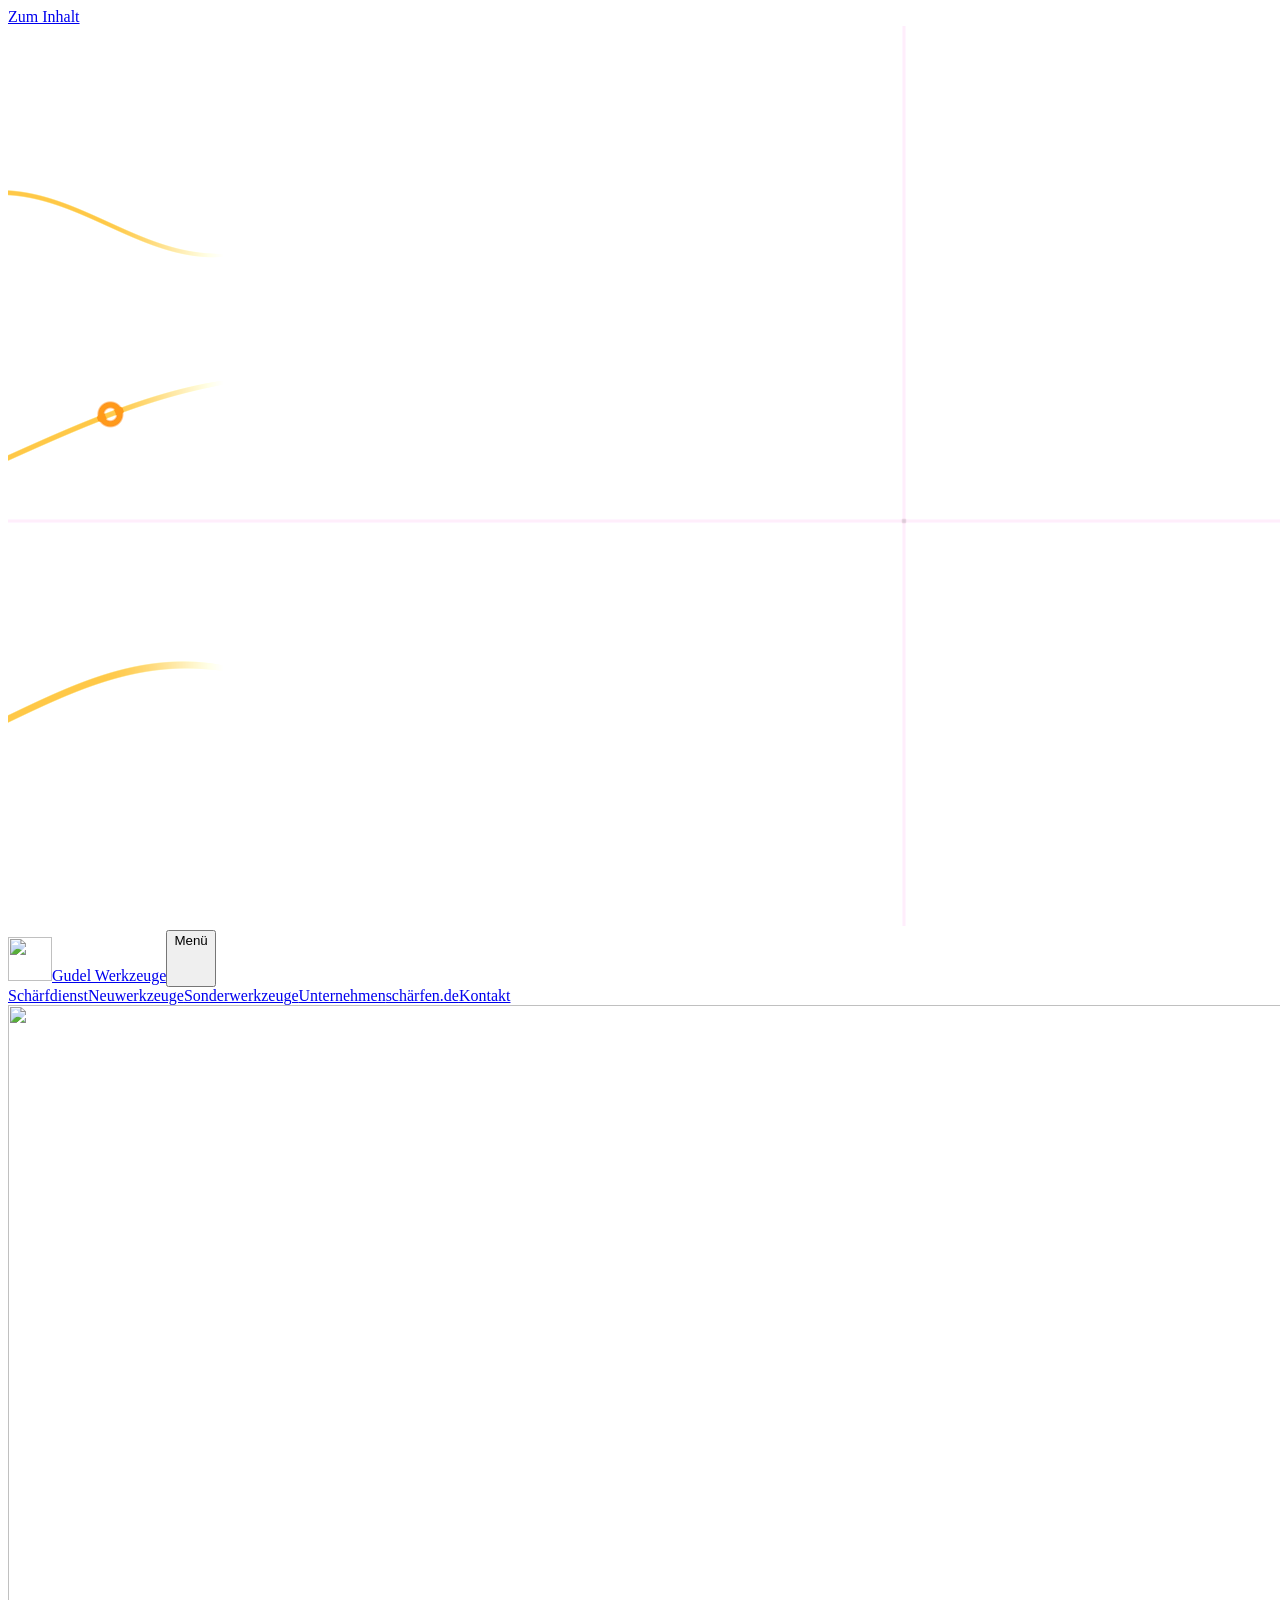
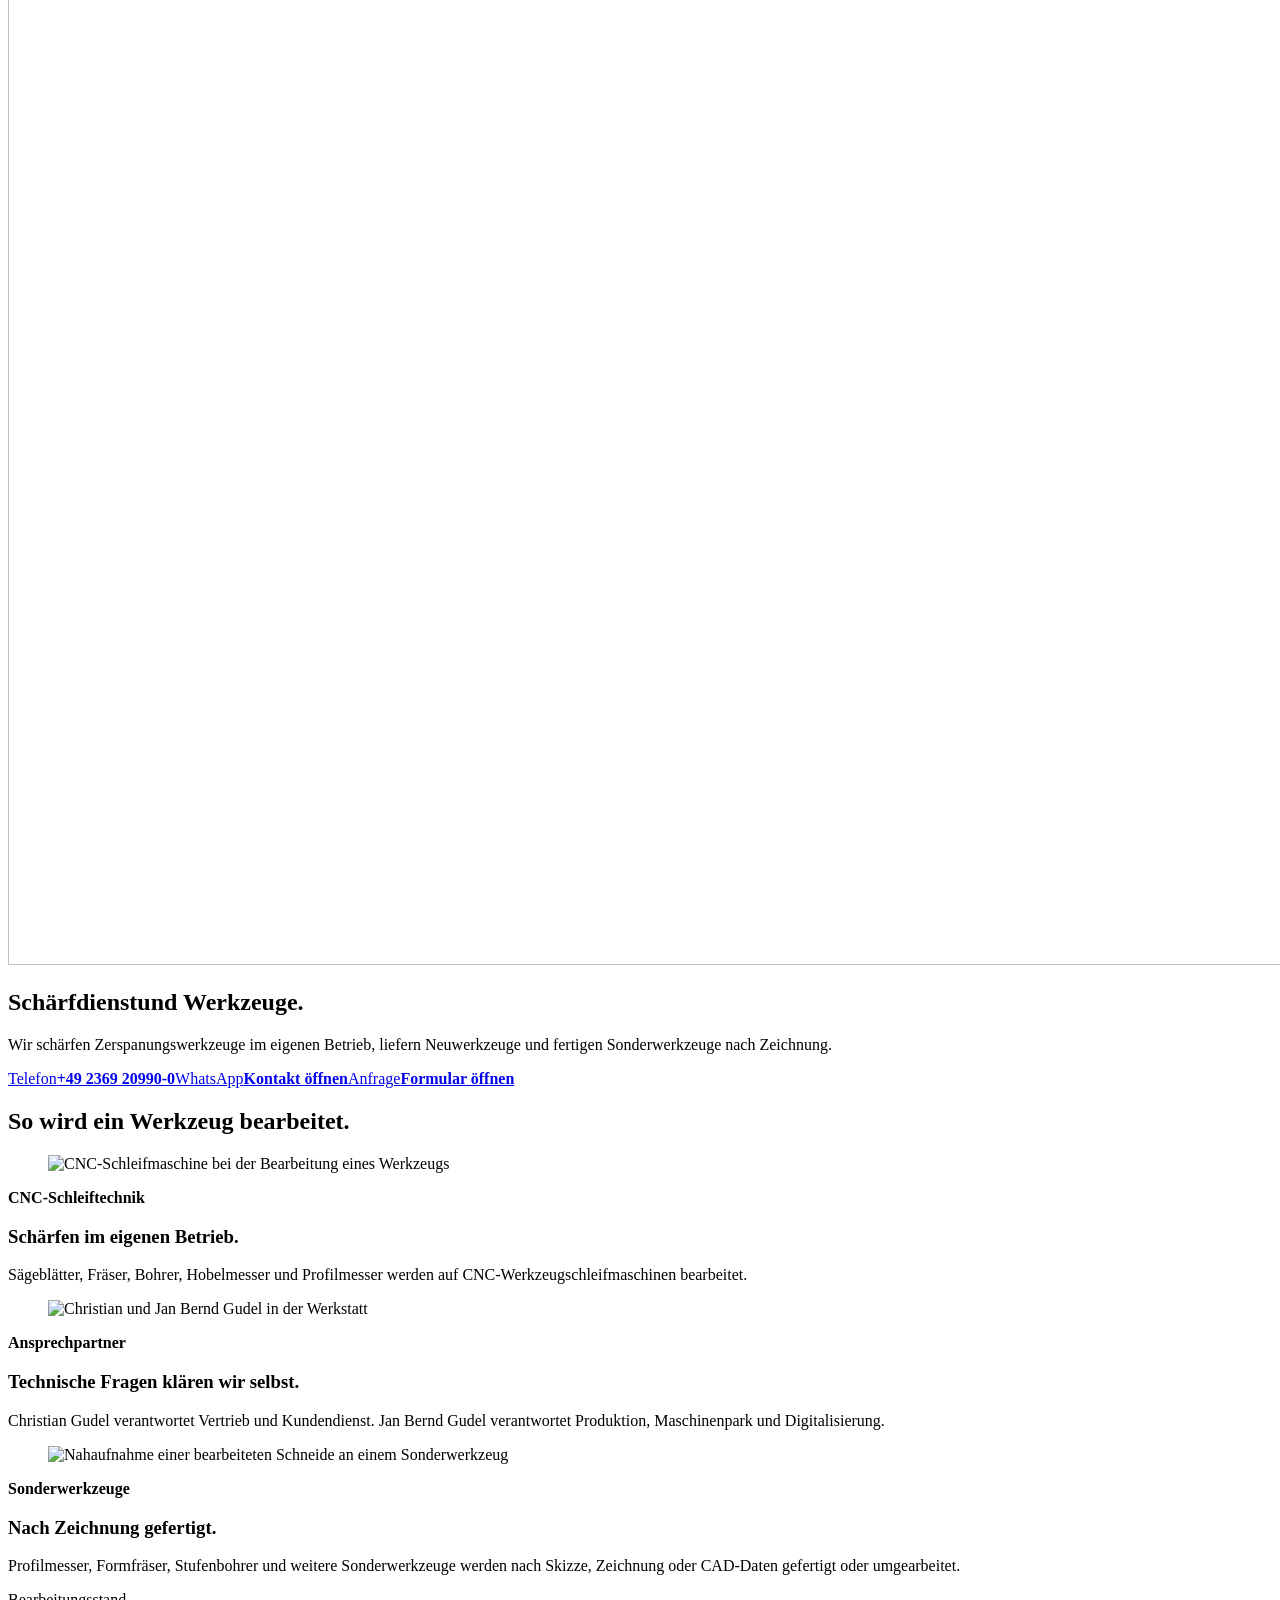
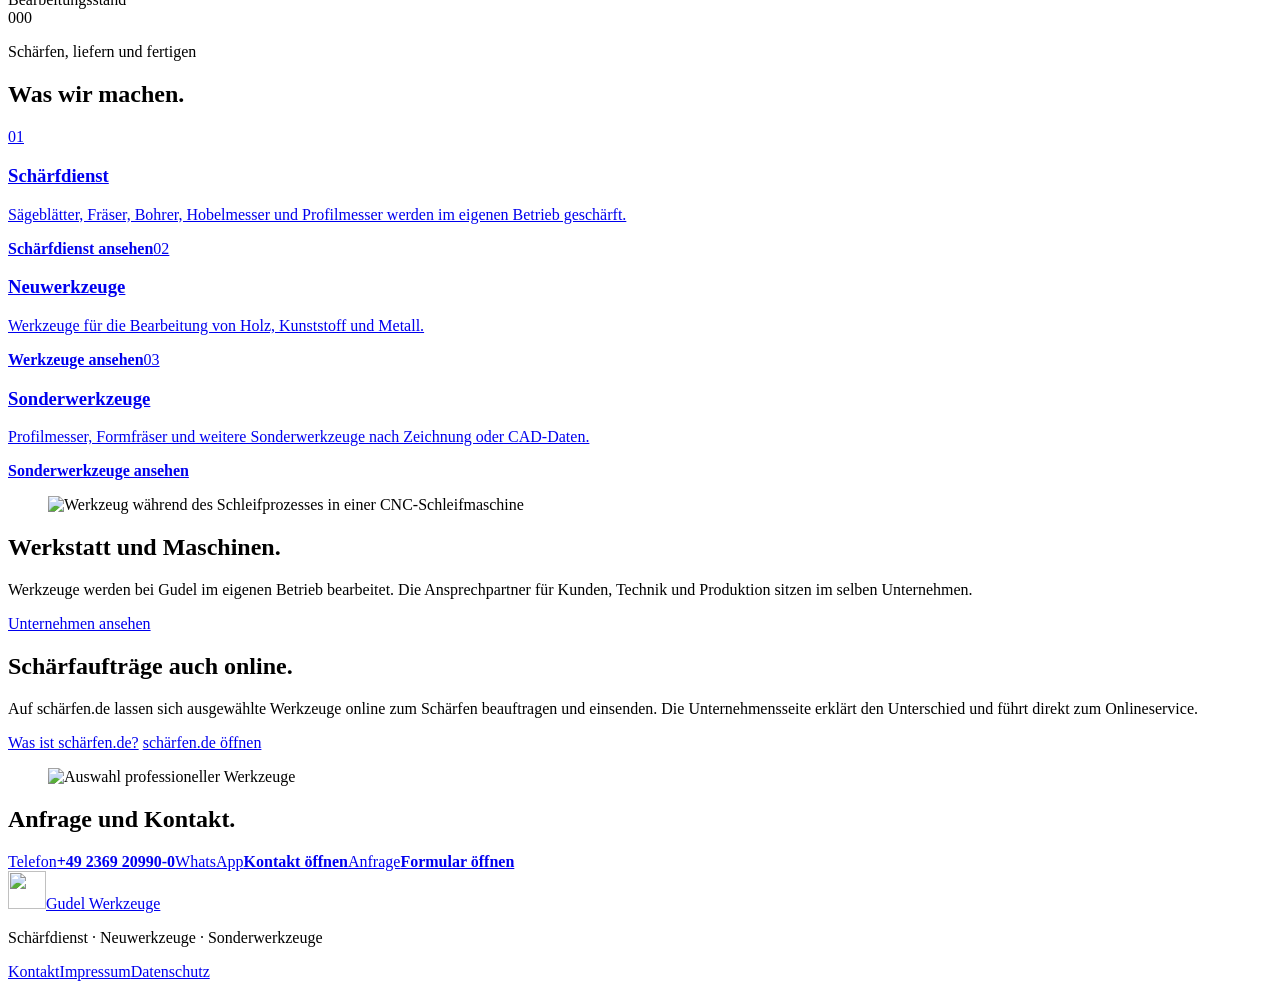
==== docs/index.html @ 3cd9001c "Publish Gudel website preview" ====
<!DOCTYPE html><html lang="de"><head><meta charset="UTF-8"><meta name="viewport" content="width=device-width, initial-scale=1"><meta name="description" content="Schärfdienst, Neuwerkzeuge und Sonderwerkzeuge für Handwerk und Industrie."><meta name="theme-color" content="#f2f0e9"><title>Schärfdienst und Werkzeuge | Gudel Werkzeuge</title><link rel="stylesheet" href="/gudel-website-preview/_astro/SiteLayout.DtAXKK3y.css"></head><body class="home"><a class="skip-link" href="#inhalt">Zum Inhalt</a><canvas id="cnc-field" aria-hidden="true"></canvas><header class="site-header"><a class="brand" href="/gudel-website-preview/" aria-label="Gudel Werkzeuge – Startseite"><img src="/gudel-website-preview/assets/logo.svg" alt="" width="44" height="44"><span>Gudel Werkzeuge</span></a><button class="nav-toggle" type="button" aria-expanded="false" aria-controls="hauptnavigation"><span>Menü</span><svg viewBox="0 0 24 24" aria-hidden="true"><path d="M3 7h18M3 12h18M3 17h18"></path></svg></button><nav id="hauptnavigation" aria-label="Hauptnavigation"><a href="/gudel-website-preview/schaerfdienst/">Schärfdienst</a><a href="/gudel-website-preview/neuwerkzeuge/">Neuwerkzeuge</a><a href="/gudel-website-preview/sonderwerkzeuge/">Sonderwerkzeuge</a><a href="/gudel-website-preview/unternehmen/">Unternehmen</a><a href="/gudel-website-preview/schaerfen-de/">schärfen.de</a><a href="/gudel-website-preview/kontakt/">Kontakt</a></nav></header><main id="inhalt"><section class="home-hero" data-design="CNC-Datenraum" aria-labelledby="hero-title"><div class="home-hero-image" aria-hidden="true"><img src="/gudel-website-preview/assets/hero-sawblade.jpg" alt="" width="1410" height="1560" fetchpriority="high"></div><div class="home-hero-copy"><h1 id="hero-title"><span>Schärfdienst</span><span>und Werkzeuge.</span></h1><p class="home-hero-intro">Wir schärfen Zerspanungswerkzeuge im eigenen Betrieb, liefern Neuwerkzeuge und fertigen Sonderwerkzeuge nach Zeichnung.</p></div><div class="home-meta" aria-label="Direkte Kontaktwege"><a href="tel:+492369209900" data-contact-channel="telefon"><span>Telefon</span><strong>+49 2369 20990-0</strong></a><a href="/gudel-website-preview/kontakt/#whatsapp" data-contact-channel="whatsapp"><span>WhatsApp</span><strong>Kontakt öffnen</strong></a><a href="/gudel-website-preview/kontakt/#kontaktformular" data-contact-channel="anfrage"><span>Anfrage</span><strong>Formular öffnen</strong></a></div></section><section class="motion-story" data-scroll-story aria-labelledby="process-title"><div class="story-stage"><div class="story-heading"><h2 id="process-title">So wird ein Werkzeug bearbeitet.</h2></div><div class="story-scenes"><article class="story-scene" data-scene="maschine" data-hero-proof="maschine"><figure><img src="/gudel-website-preview/assets/maschinen.jpg" alt="CNC-Schleifmaschine bei der Bearbeitung eines Werkzeugs" width="800" height="1000"></figure><div class="scene-copy"><b>CNC-Schleiftechnik</b><h3>Schärfen im eigenen Betrieb.</h3><p>Sägeblätter, Fräser, Bohrer, Hobelmesser und Profilmesser werden auf CNC-Werkzeugschleifmaschinen bearbeitet.</p></div></article><article class="story-scene" data-scene="menschen" data-hero-proof="meister"><figure><img src="/gudel-website-preview/assets/team.jpg" alt="Christian und Jan Bernd Gudel in der Werkstatt" width="1350" height="850"></figure><div class="scene-copy"><b>Ansprechpartner</b><h3>Technische Fragen klären wir selbst.</h3><p>Christian Gudel verantwortet Vertrieb und Kundendienst. Jan Bernd Gudel verantwortet Produktion, Maschinenpark und Digitalisierung.</p></div></article><article class="story-scene" data-scene="werkzeug" data-hero-proof="schneide"><figure><img src="/gudel-website-preview/assets/sonderwerkzeug.jpg" alt="Nahaufnahme einer bearbeiteten Schneide an einem Sonderwerkzeug" width="1400" height="1400"></figure><div class="scene-copy"><b>Sonderwerkzeuge</b><h3>Nach Zeichnung gefertigt.</h3><p>Profilmesser, Formfräser, Stufenbohrer und weitere Sonderwerkzeuge werden nach Skizze, Zeichnung oder CAD-Daten gefertigt oder umgearbeitet.</p></div></article></div><div class="story-progress" aria-hidden="true"><span>Bearbeitungsstand</span><div class="progress-track"><i></i></div><span class="progress-value">000</span></div></div></section><section class="service-index" aria-labelledby="services-title"><header><p>Schärfen, liefern und fertigen</p><h2 id="services-title">Was wir machen.</h2></header><div class="service-rows"><a class="service-row" href="/gudel-website-preview/schaerfdienst/"><span class="service-number">01</span><h3>Schärfdienst</h3><p>Sägeblätter, Fräser, Bohrer, Hobelmesser und Profilmesser werden im eigenen Betrieb geschärft.</p><strong>Schärfdienst ansehen</strong></a><a class="service-row" href="/gudel-website-preview/neuwerkzeuge/"><span class="service-number">02</span><h3>Neuwerkzeuge</h3><p>Werkzeuge für die Bearbeitung von Holz, Kunststoff und Metall.</p><strong>Werkzeuge ansehen</strong></a><a class="service-row" href="/gudel-website-preview/sonderwerkzeuge/"><span class="service-number">03</span><h3>Sonderwerkzeuge</h3><p>Profilmesser, Formfräser und weitere Sonderwerkzeuge nach Zeichnung oder CAD-Daten.</p><strong>Sonderwerkzeuge ansehen</strong></a></div></section><section class="home-workshop"><figure data-reveal><img src="/gudel-website-preview/assets/schaerfdienst.jpg" alt="Werkzeug während des Schleifprozesses in einer CNC-Schleifmaschine" width="1400" height="1050"></figure><article><h2>Werkstatt und Maschinen.</h2><p>Werkzeuge werden bei Gudel im eigenen Betrieb bearbeitet. Die Ansprechpartner für Kunden, Technik und Produktion sitzen im selben Unternehmen.</p><a class="text-link" href="/gudel-website-preview/unternehmen/">Unternehmen ansehen</a></article></section><section class="schaerfen-teaser"><div><h2>Schärfaufträge auch online.</h2><p>Auf schärfen.de lassen sich ausgewählte Werkzeuge online zum Schärfen beauftragen und einsenden. Die Unternehmensseite erklärt den Unterschied und führt direkt zum Onlineservice.</p><p><a class="text-link" href="/gudel-website-preview/schaerfen-de/">Was ist schärfen.de?</a> <a class="text-link" href="https://schärfen.de" rel="external">schärfen.de öffnen</a></p></div><figure><img src="/gudel-website-preview/assets/werkzeughandel.jpg" alt="Auswahl professioneller Werkzeuge" width="1400" height="1050"></figure></section><section class="contact-strip"><h2>Anfrage und Kontakt.</h2><div class="contact-paths"><a href="tel:+492369209900" data-contact-channel="telefon"><span>Telefon</span><strong>+49 2369 20990-0</strong></a><a href="/gudel-website-preview/kontakt/#whatsapp" data-contact-channel="whatsapp"><span>WhatsApp</span><strong>Kontakt öffnen</strong></a><a href="/gudel-website-preview/kontakt/#kontaktformular" data-contact-channel="anfrage"><span>Anfrage</span><strong>Formular öffnen</strong></a></div></section><script type="module">var e=document.documentElement,t=matchMedia(`(prefers-reduced-motion: reduce)`),n=document.querySelector(`[data-scroll-story]`),r=[...document.querySelectorAll(`.story-scene`)],i=document.querySelector(`.progress-value`),a=0,o=!1,s=(e,t=0,n=1)=>Math.min(n,Math.max(t,e)),c=()=>{if(o=!1,!(n instanceof HTMLElement))return;let e=n.getBoundingClientRect(),c=Math.max(1,n.offsetHeight-innerHeight);a=s(-e.top/c),n.style.setProperty(`--story-progress`,a.toFixed(4));let l=a*r.length,u=Math.min(r.length-1,Math.floor(l));r.forEach((e,n)=>{if(!(e instanceof HTMLElement))return;let r=s(l-n,0,1);e.style.setProperty(`--local`,r.toFixed(4)),e.style.setProperty(`--reveal`,s(r*2.4).toFixed(4)),e.style.zIndex=String(n+1),e.classList.toggle(`is-active`,n===u),e.classList.toggle(`is-visible`,n===u||n===u-1),e.setAttribute(`aria-hidden`,String(n!==u&&!t.matches))}),i&&(i.textContent=String(Math.round(a*100)).padStart(3,`0`))},l=()=>{o||(o=!0,requestAnimationFrame(c))};addEventListener(`scroll`,l,{passive:!0}),addEventListener(`resize`,l),l();var u=document.querySelector(`#cnc-field`),d=u instanceof HTMLCanvasElement?u.getContext(`webgl2`,{alpha:!0,antialias:!0,powerPreference:`high-performance`}):null;if(d&&u instanceof HTMLCanvasElement&&!t.matches){let e=(e,t)=>{let n=d.createShader(e);return n?(d.shaderSource(n,t),d.compileShader(n),n):null},t=d.createProgram(),n=e(d.VERTEX_SHADER,`#version 300 es
in vec2 position;void main(){gl_Position=vec4(position,0.0,1.0);}`),r=e(d.FRAGMENT_SHADER,`#version 300 es
precision highp float;out vec4 outColor;uniform vec2 resolution;uniform vec2 pointer;uniform float progress;float line(float y,float target,float width){return 1.0-smoothstep(width,width+.0025,abs(y-target));}float circle(vec2 uv,vec2 center,float radius){return 1.0-smoothstep(radius,radius+.004,distance(uv,center));}void main(){vec2 uv=gl_FragCoord.xy/resolution.xy;uv.x*=resolution.x/resolution.y;float aspect=resolution.x/resolution.y;float reveal=smoothstep(uv.x/aspect-.08,uv.x/aspect+.05,progress+.12);float p1=.23+.06*sin(uv.x*8.0+progress*5.0);float p2=.52+.09*sin(uv.x*5.0-progress*4.0);float p3=.78+.035*sin(uv.x*13.0+1.7);float paths=max(line(uv.y,p1,.003),max(line(uv.y,p2,.002),line(uv.y,p3,.0015)))*reveal;vec2 cutter=vec2((progress*1.3+.08)*aspect,.52+.09*sin((progress*1.3+.08)*aspect*5.0-progress*4.0));float head=circle(uv,cutter,.012)-circle(uv,cutter,.005);vec2 cursor=vec2(pointer.x*aspect,pointer.y);float cursorMark=(line(uv.x,cursor.x,.001)+line(uv.y,cursor.y,.001))*.14;vec3 orange=vec3(.996,.506,0.0);vec3 plum=vec3(.145,.075,.125);float alpha=clamp(paths*.72+head+cursorMark,0.0,.9);outColor=vec4(mix(plum,orange,clamp(paths+head,0.0,1.0)),alpha);}`);if(t&&n&&r){d.attachShader(t,n),d.attachShader(t,r),d.linkProgram(t),d.useProgram(t);let e=d.createBuffer();d.bindBuffer(d.ARRAY_BUFFER,e),d.bufferData(d.ARRAY_BUFFER,new Float32Array([-1,-1,1,-1,-1,1,-1,1,1,-1,1,1]),d.STATIC_DRAW);let i=d.getAttribLocation(t,`position`);d.enableVertexAttribArray(i),d.vertexAttribPointer(i,2,d.FLOAT,!1,0,0);let o=d.getUniformLocation(t,`resolution`),c=d.getUniformLocation(t,`pointer`),l=d.getUniformLocation(t,`progress`),f={x:.7,y:.45};addEventListener(`pointermove`,e=>{f.x=e.clientX/innerWidth,f.y=1-e.clientY/innerHeight},{passive:!0});let p=()=>{let e=Math.min(devicePixelRatio,1.6);u.width=Math.round(innerWidth*e),u.height=Math.round(innerHeight*e),d.viewport(0,0,u.width,u.height)};p(),addEventListener(`resize`,p);let m=()=>{d.uniform2f(o,u.width,u.height),d.uniform2f(c,f.x,f.y),d.uniform1f(l,Math.max(a,s(scrollY/innerHeight*.22))),d.clearColor(0,0,0,0),d.clear(d.COLOR_BUFFER_BIT),d.drawArrays(d.TRIANGLES,0,6),requestAnimationFrame(m)};requestAnimationFrame(m)}}else e.classList.add(`no-webgl`);</script></main><footer class="site-footer"><a class="brand" href="/gudel-website-preview/"><img src="/gudel-website-preview/assets/logo.svg" alt="" width="38" height="38"><span>Gudel Werkzeuge</span></a><p>Schärfdienst · Neuwerkzeuge · Sonderwerkzeuge</p><div class="footer-links"><a href="/gudel-website-preview/kontakt/">Kontakt</a><a href="/gudel-website-preview/impressum/">Impressum</a><a href="/gudel-website-preview/datenschutz/">Datenschutz</a></div></footer><script type="module">var e=document.querySelector(`.nav-toggle`),t=document.querySelector(`#hauptnavigation`);e?.addEventListener(`click`,()=>{let n=e.getAttribute(`aria-expanded`)===`true`;e.setAttribute(`aria-expanded`,String(!n)),t?.classList.toggle(`is-open`,!n)}),t?.querySelectorAll(`a`).forEach(n=>n.addEventListener(`click`,()=>{e?.setAttribute(`aria-expanded`,`false`),t?.classList.remove(`is-open`)}));var n=matchMedia(`(prefers-reduced-motion: reduce)`);if(n.matches&&document.documentElement.classList.add(`reduce-motion`),!n.matches&&`IntersectionObserver`in window){let e=new IntersectionObserver(t=>t.forEach(t=>{t.isIntersecting&&(t.target.classList.add(`is-revealed`),e.unobserve(t.target))}),{threshold:.18});document.querySelectorAll(`[data-reveal]`).forEach(t=>e.observe(t))}</script></body></html>
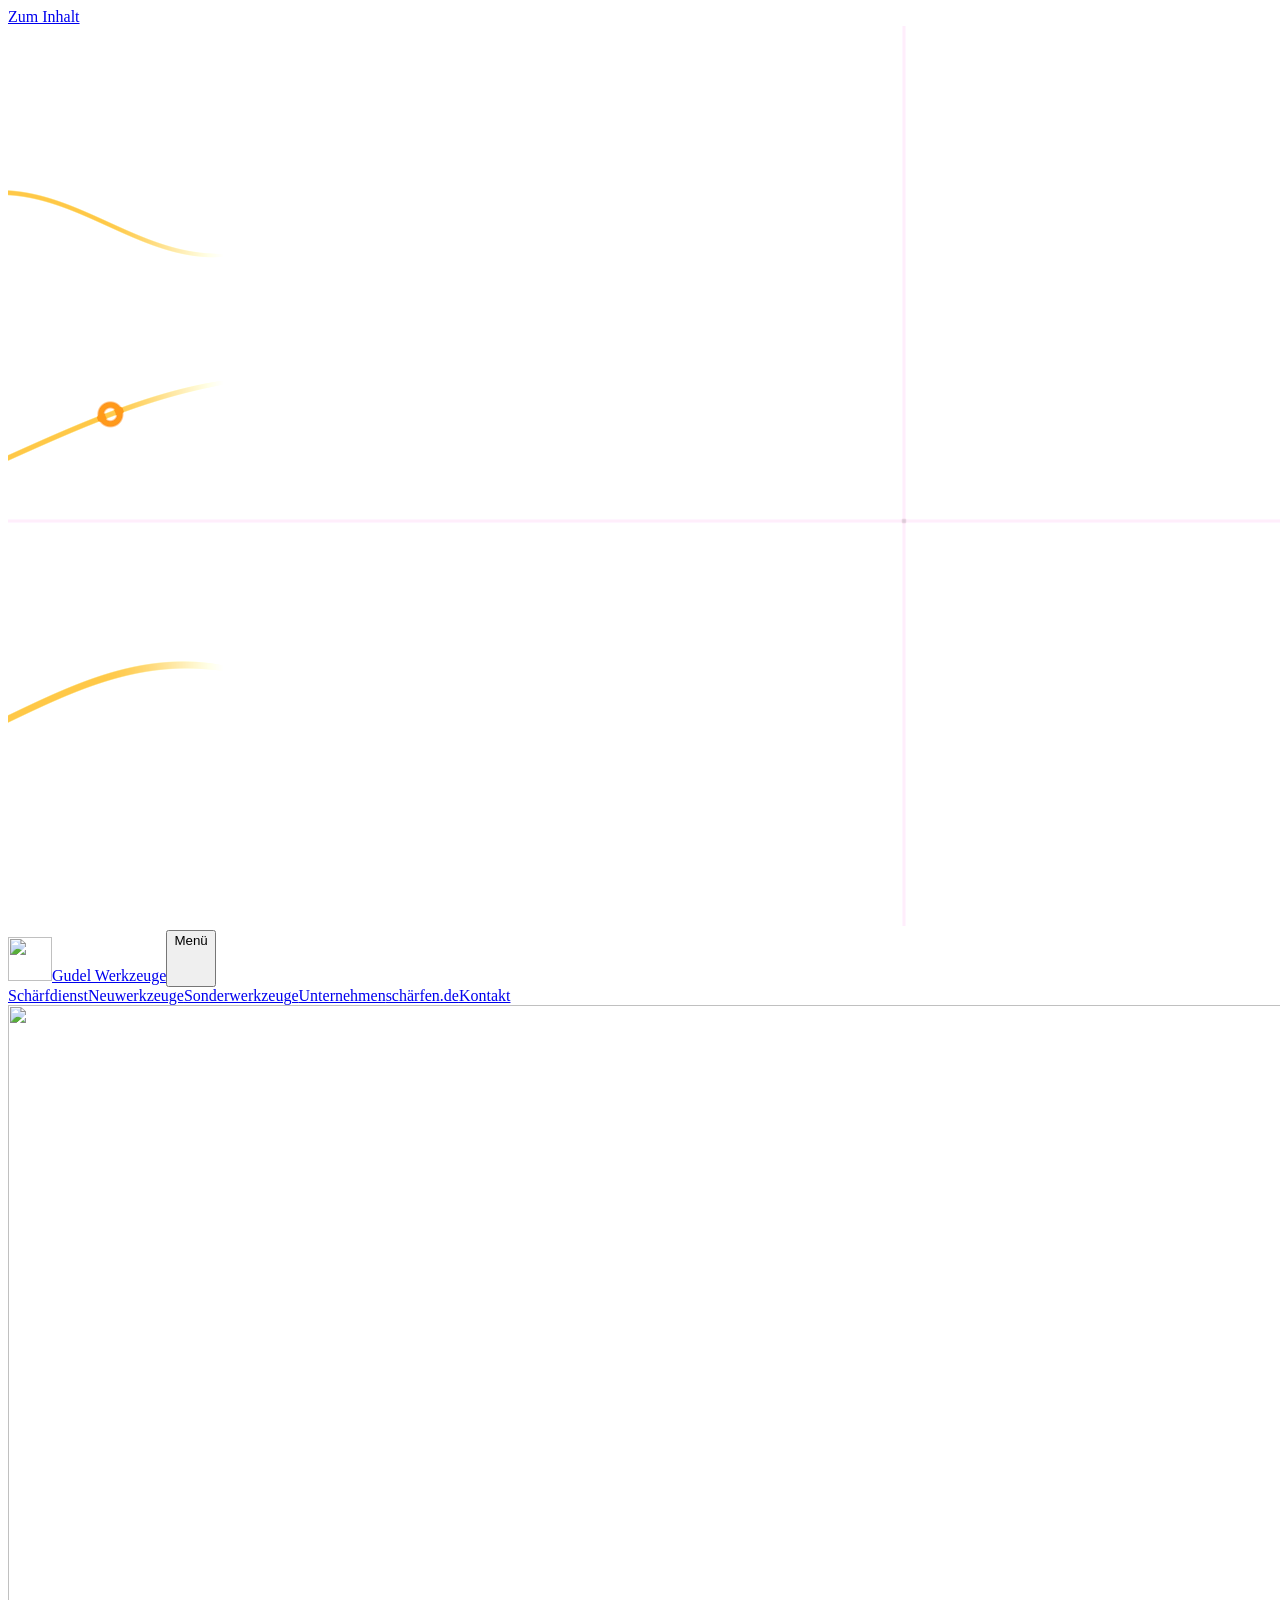
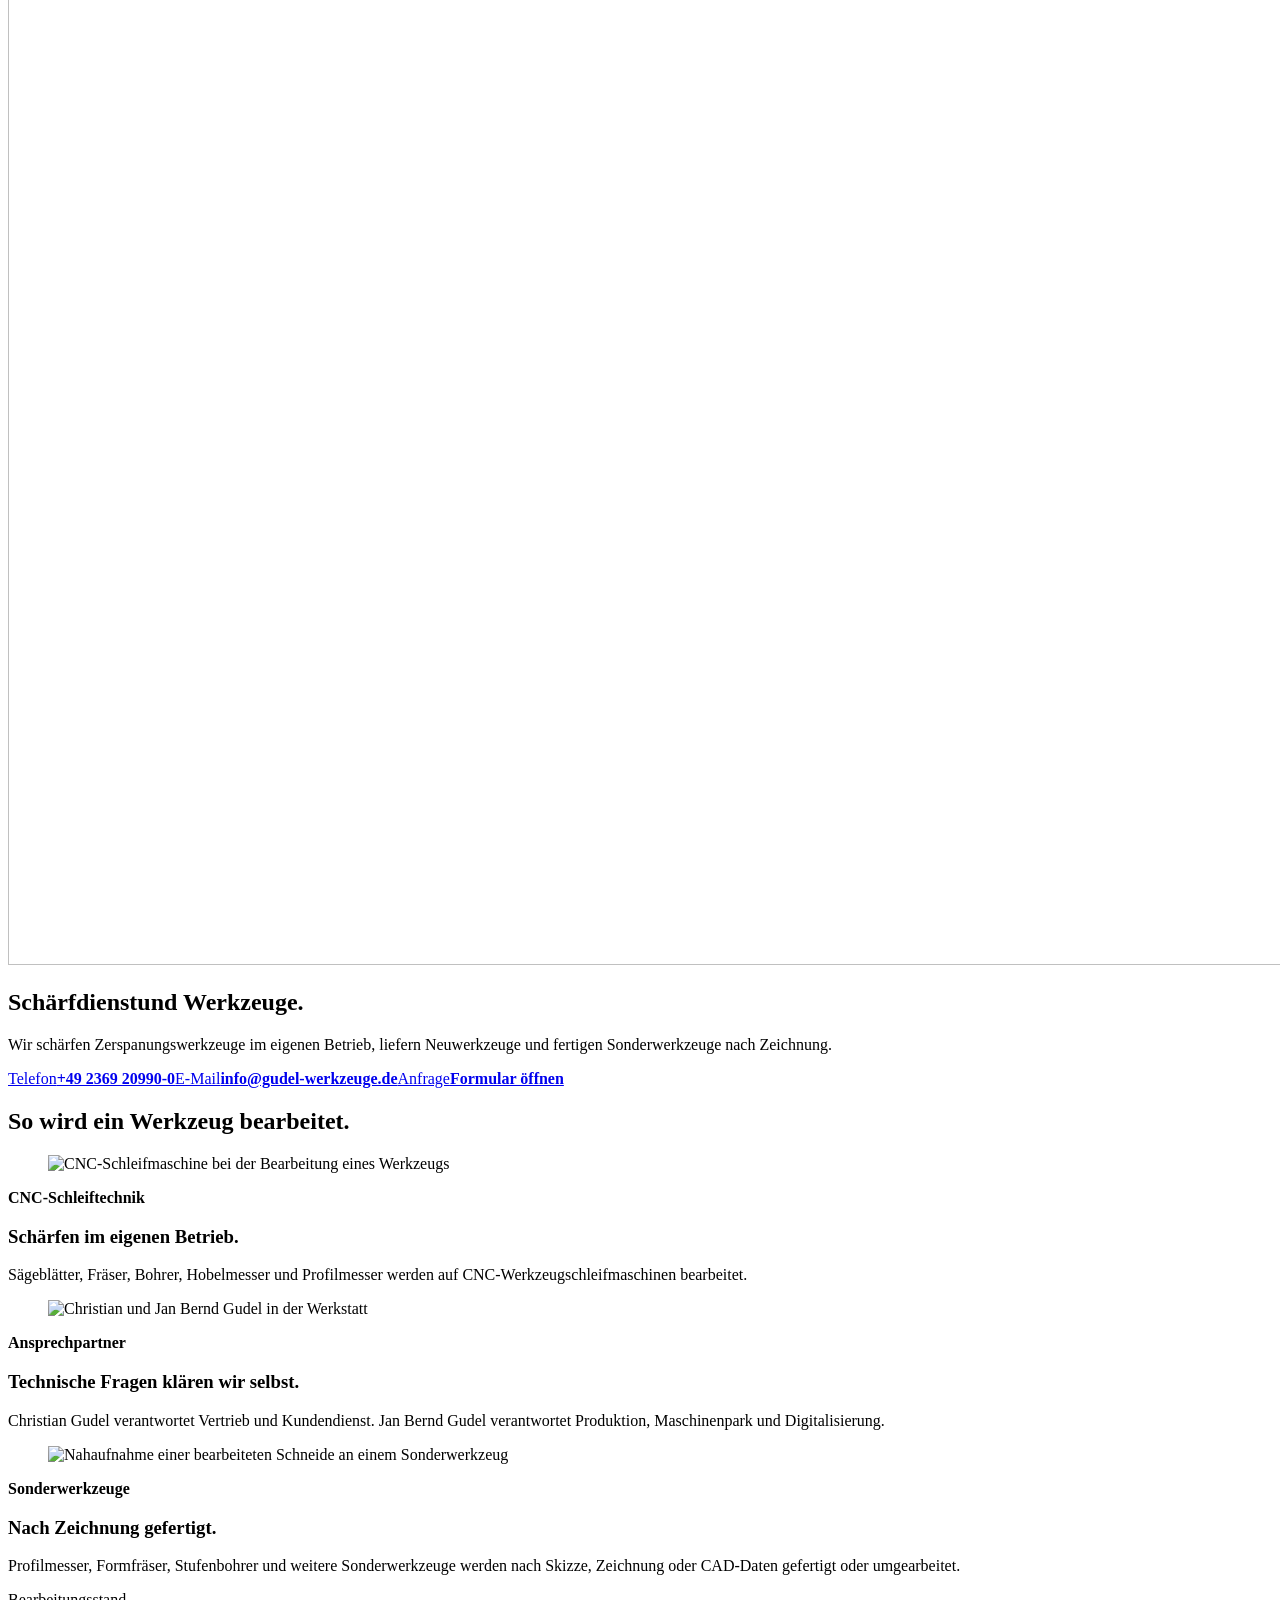
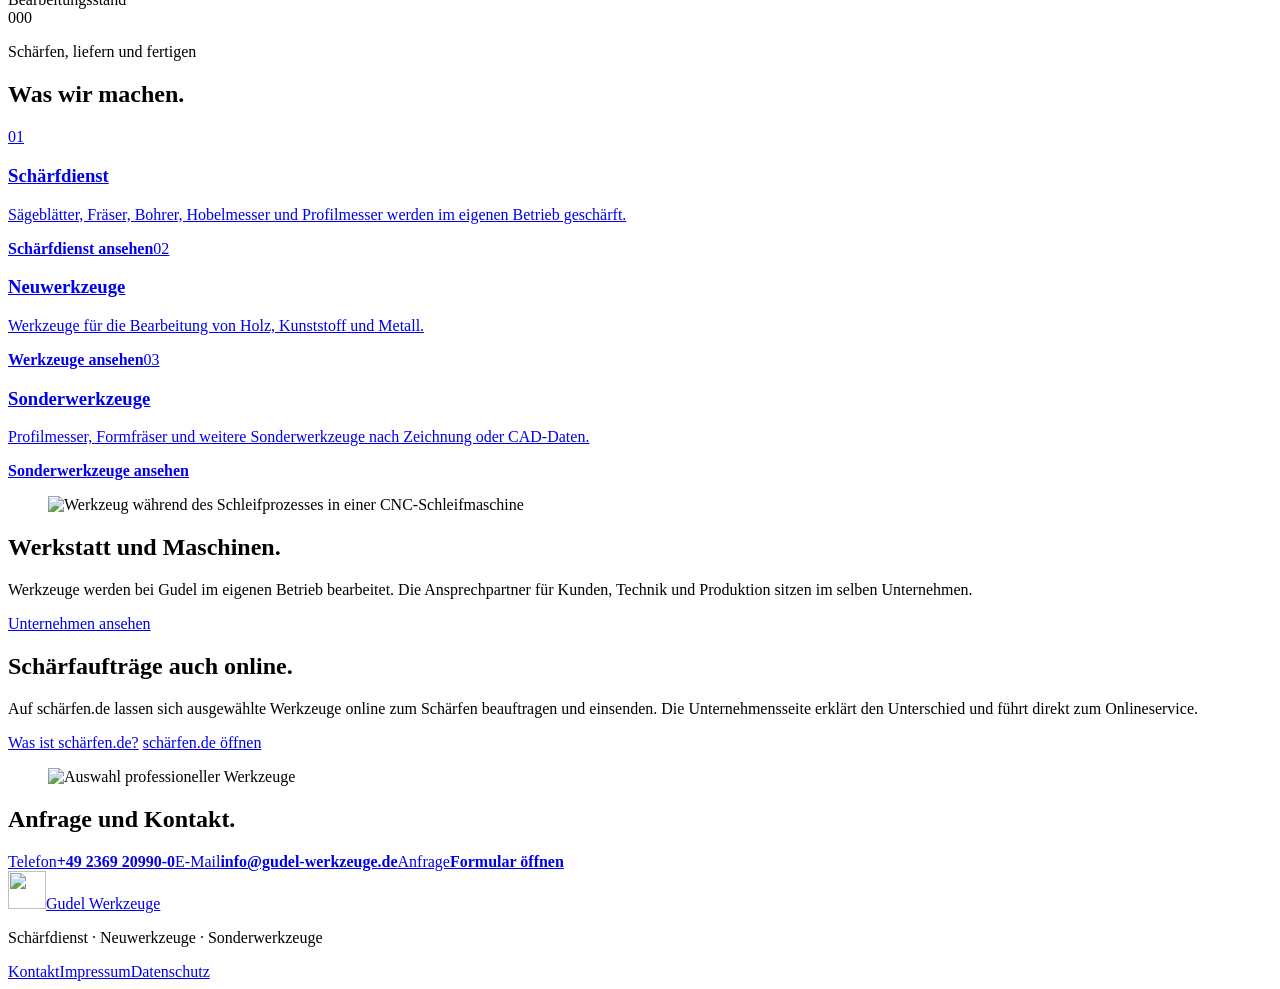
==== commit f2188d2d: "Remove unapproved WhatsApp placeholder" ====
--- a/docs/index.html
+++ b/docs/index.html
@@ -1,3 +1,3 @@
-<!DOCTYPE html><html lang="de"><head><meta charset="UTF-8"><meta name="viewport" content="width=device-width, initial-scale=1"><meta name="description" content="Schärfdienst, Neuwerkzeuge und Sonderwerkzeuge für Handwerk und Industrie."><meta name="theme-color" content="#f2f0e9"><title>Schärfdienst und Werkzeuge | Gudel Werkzeuge</title><link rel="stylesheet" href="/gudel-website-preview/_astro/SiteLayout.DtAXKK3y.css"></head><body class="home"><a class="skip-link" href="#inhalt">Zum Inhalt</a><canvas id="cnc-field" aria-hidden="true"></canvas><header class="site-header"><a class="brand" href="/gudel-website-preview/" aria-label="Gudel Werkzeuge – Startseite"><img src="/gudel-website-preview/assets/logo.svg" alt="" width="44" height="44"><span>Gudel Werkzeuge</span></a><button class="nav-toggle" type="button" aria-expanded="false" aria-controls="hauptnavigation"><span>Menü</span><svg viewBox="0 0 24 24" aria-hidden="true"><path d="M3 7h18M3 12h18M3 17h18"></path></svg></button><nav id="hauptnavigation" aria-label="Hauptnavigation"><a href="/gudel-website-preview/schaerfdienst/">Schärfdienst</a><a href="/gudel-website-preview/neuwerkzeuge/">Neuwerkzeuge</a><a href="/gudel-website-preview/sonderwerkzeuge/">Sonderwerkzeuge</a><a href="/gudel-website-preview/unternehmen/">Unternehmen</a><a href="/gudel-website-preview/schaerfen-de/">schärfen.de</a><a href="/gudel-website-preview/kontakt/">Kontakt</a></nav></header><main id="inhalt"><section class="home-hero" data-design="CNC-Datenraum" aria-labelledby="hero-title"><div class="home-hero-image" aria-hidden="true"><img src="/gudel-website-preview/assets/hero-sawblade.jpg" alt="" width="1410" height="1560" fetchpriority="high"></div><div class="home-hero-copy"><h1 id="hero-title"><span>Schärfdienst</span><span>und Werkzeuge.</span></h1><p class="home-hero-intro">Wir schärfen Zerspanungswerkzeuge im eigenen Betrieb, liefern Neuwerkzeuge und fertigen Sonderwerkzeuge nach Zeichnung.</p></div><div class="home-meta" aria-label="Direkte Kontaktwege"><a href="tel:+492369209900" data-contact-channel="telefon"><span>Telefon</span><strong>+49 2369 20990-0</strong></a><a href="/gudel-website-preview/kontakt/#whatsapp" data-contact-channel="whatsapp"><span>WhatsApp</span><strong>Kontakt öffnen</strong></a><a href="/gudel-website-preview/kontakt/#kontaktformular" data-contact-channel="anfrage"><span>Anfrage</span><strong>Formular öffnen</strong></a></div></section><section class="motion-story" data-scroll-story aria-labelledby="process-title"><div class="story-stage"><div class="story-heading"><h2 id="process-title">So wird ein Werkzeug bearbeitet.</h2></div><div class="story-scenes"><article class="story-scene" data-scene="maschine" data-hero-proof="maschine"><figure><img src="/gudel-website-preview/assets/maschinen.jpg" alt="CNC-Schleifmaschine bei der Bearbeitung eines Werkzeugs" width="800" height="1000"></figure><div class="scene-copy"><b>CNC-Schleiftechnik</b><h3>Schärfen im eigenen Betrieb.</h3><p>Sägeblätter, Fräser, Bohrer, Hobelmesser und Profilmesser werden auf CNC-Werkzeugschleifmaschinen bearbeitet.</p></div></article><article class="story-scene" data-scene="menschen" data-hero-proof="meister"><figure><img src="/gudel-website-preview/assets/team.jpg" alt="Christian und Jan Bernd Gudel in der Werkstatt" width="1350" height="850"></figure><div class="scene-copy"><b>Ansprechpartner</b><h3>Technische Fragen klären wir selbst.</h3><p>Christian Gudel verantwortet Vertrieb und Kundendienst. Jan Bernd Gudel verantwortet Produktion, Maschinenpark und Digitalisierung.</p></div></article><article class="story-scene" data-scene="werkzeug" data-hero-proof="schneide"><figure><img src="/gudel-website-preview/assets/sonderwerkzeug.jpg" alt="Nahaufnahme einer bearbeiteten Schneide an einem Sonderwerkzeug" width="1400" height="1400"></figure><div class="scene-copy"><b>Sonderwerkzeuge</b><h3>Nach Zeichnung gefertigt.</h3><p>Profilmesser, Formfräser, Stufenbohrer und weitere Sonderwerkzeuge werden nach Skizze, Zeichnung oder CAD-Daten gefertigt oder umgearbeitet.</p></div></article></div><div class="story-progress" aria-hidden="true"><span>Bearbeitungsstand</span><div class="progress-track"><i></i></div><span class="progress-value">000</span></div></div></section><section class="service-index" aria-labelledby="services-title"><header><p>Schärfen, liefern und fertigen</p><h2 id="services-title">Was wir machen.</h2></header><div class="service-rows"><a class="service-row" href="/gudel-website-preview/schaerfdienst/"><span class="service-number">01</span><h3>Schärfdienst</h3><p>Sägeblätter, Fräser, Bohrer, Hobelmesser und Profilmesser werden im eigenen Betrieb geschärft.</p><strong>Schärfdienst ansehen</strong></a><a class="service-row" href="/gudel-website-preview/neuwerkzeuge/"><span class="service-number">02</span><h3>Neuwerkzeuge</h3><p>Werkzeuge für die Bearbeitung von Holz, Kunststoff und Metall.</p><strong>Werkzeuge ansehen</strong></a><a class="service-row" href="/gudel-website-preview/sonderwerkzeuge/"><span class="service-number">03</span><h3>Sonderwerkzeuge</h3><p>Profilmesser, Formfräser und weitere Sonderwerkzeuge nach Zeichnung oder CAD-Daten.</p><strong>Sonderwerkzeuge ansehen</strong></a></div></section><section class="home-workshop"><figure data-reveal><img src="/gudel-website-preview/assets/schaerfdienst.jpg" alt="Werkzeug während des Schleifprozesses in einer CNC-Schleifmaschine" width="1400" height="1050"></figure><article><h2>Werkstatt und Maschinen.</h2><p>Werkzeuge werden bei Gudel im eigenen Betrieb bearbeitet. Die Ansprechpartner für Kunden, Technik und Produktion sitzen im selben Unternehmen.</p><a class="text-link" href="/gudel-website-preview/unternehmen/">Unternehmen ansehen</a></article></section><section class="schaerfen-teaser"><div><h2>Schärfaufträge auch online.</h2><p>Auf schärfen.de lassen sich ausgewählte Werkzeuge online zum Schärfen beauftragen und einsenden. Die Unternehmensseite erklärt den Unterschied und führt direkt zum Onlineservice.</p><p><a class="text-link" href="/gudel-website-preview/schaerfen-de/">Was ist schärfen.de?</a> <a class="text-link" href="https://schärfen.de" rel="external">schärfen.de öffnen</a></p></div><figure><img src="/gudel-website-preview/assets/werkzeughandel.jpg" alt="Auswahl professioneller Werkzeuge" width="1400" height="1050"></figure></section><section class="contact-strip"><h2>Anfrage und Kontakt.</h2><div class="contact-paths"><a href="tel:+492369209900" data-contact-channel="telefon"><span>Telefon</span><strong>+49 2369 20990-0</strong></a><a href="/gudel-website-preview/kontakt/#whatsapp" data-contact-channel="whatsapp"><span>WhatsApp</span><strong>Kontakt öffnen</strong></a><a href="/gudel-website-preview/kontakt/#kontaktformular" data-contact-channel="anfrage"><span>Anfrage</span><strong>Formular öffnen</strong></a></div></section><script type="module">var e=document.documentElement,t=matchMedia(`(prefers-reduced-motion: reduce)`),n=document.querySelector(`[data-scroll-story]`),r=[...document.querySelectorAll(`.story-scene`)],i=document.querySelector(`.progress-value`),a=0,o=!1,s=(e,t=0,n=1)=>Math.min(n,Math.max(t,e)),c=()=>{if(o=!1,!(n instanceof HTMLElement))return;let e=n.getBoundingClientRect(),c=Math.max(1,n.offsetHeight-innerHeight);a=s(-e.top/c),n.style.setProperty(`--story-progress`,a.toFixed(4));let l=a*r.length,u=Math.min(r.length-1,Math.floor(l));r.forEach((e,n)=>{if(!(e instanceof HTMLElement))return;let r=s(l-n,0,1);e.style.setProperty(`--local`,r.toFixed(4)),e.style.setProperty(`--reveal`,s(r*2.4).toFixed(4)),e.style.zIndex=String(n+1),e.classList.toggle(`is-active`,n===u),e.classList.toggle(`is-visible`,n===u||n===u-1),e.setAttribute(`aria-hidden`,String(n!==u&&!t.matches))}),i&&(i.textContent=String(Math.round(a*100)).padStart(3,`0`))},l=()=>{o||(o=!0,requestAnimationFrame(c))};addEventListener(`scroll`,l,{passive:!0}),addEventListener(`resize`,l),l();var u=document.querySelector(`#cnc-field`),d=u instanceof HTMLCanvasElement?u.getContext(`webgl2`,{alpha:!0,antialias:!0,powerPreference:`high-performance`}):null;if(d&&u instanceof HTMLCanvasElement&&!t.matches){let e=(e,t)=>{let n=d.createShader(e);return n?(d.shaderSource(n,t),d.compileShader(n),n):null},t=d.createProgram(),n=e(d.VERTEX_SHADER,`#version 300 es
-in vec2 position;void main(){gl_Position=vec4(position,0.0,1.0);}`),r=e(d.FRAGMENT_SHADER,`#version 300 es
-precision highp float;out vec4 outColor;uniform vec2 resolution;uniform vec2 pointer;uniform float progress;float line(float y,float target,float width){return 1.0-smoothstep(width,width+.0025,abs(y-target));}float circle(vec2 uv,vec2 center,float radius){return 1.0-smoothstep(radius,radius+.004,distance(uv,center));}void main(){vec2 uv=gl_FragCoord.xy/resolution.xy;uv.x*=resolution.x/resolution.y;float aspect=resolution.x/resolution.y;float reveal=smoothstep(uv.x/aspect-.08,uv.x/aspect+.05,progress+.12);float p1=.23+.06*sin(uv.x*8.0+progress*5.0);float p2=.52+.09*sin(uv.x*5.0-progress*4.0);float p3=.78+.035*sin(uv.x*13.0+1.7);float paths=max(line(uv.y,p1,.003),max(line(uv.y,p2,.002),line(uv.y,p3,.0015)))*reveal;vec2 cutter=vec2((progress*1.3+.08)*aspect,.52+.09*sin((progress*1.3+.08)*aspect*5.0-progress*4.0));float head=circle(uv,cutter,.012)-circle(uv,cutter,.005);vec2 cursor=vec2(pointer.x*aspect,pointer.y);float cursorMark=(line(uv.x,cursor.x,.001)+line(uv.y,cursor.y,.001))*.14;vec3 orange=vec3(.996,.506,0.0);vec3 plum=vec3(.145,.075,.125);float alpha=clamp(paths*.72+head+cursorMark,0.0,.9);outColor=vec4(mix(plum,orange,clamp(paths+head,0.0,1.0)),alpha);}`);if(t&&n&&r){d.attachShader(t,n),d.attachShader(t,r),d.linkProgram(t),d.useProgram(t);let e=d.createBuffer();d.bindBuffer(d.ARRAY_BUFFER,e),d.bufferData(d.ARRAY_BUFFER,new Float32Array([-1,-1,1,-1,-1,1,-1,1,1,-1,1,1]),d.STATIC_DRAW);let i=d.getAttribLocation(t,`position`);d.enableVertexAttribArray(i),d.vertexAttribPointer(i,2,d.FLOAT,!1,0,0);let o=d.getUniformLocation(t,`resolution`),c=d.getUniformLocation(t,`pointer`),l=d.getUniformLocation(t,`progress`),f={x:.7,y:.45};addEventListener(`pointermove`,e=>{f.x=e.clientX/innerWidth,f.y=1-e.clientY/innerHeight},{passive:!0});let p=()=>{let e=Math.min(devicePixelRatio,1.6);u.width=Math.round(innerWidth*e),u.height=Math.round(innerHeight*e),d.viewport(0,0,u.width,u.height)};p(),addEventListener(`resize`,p);let m=()=>{d.uniform2f(o,u.width,u.height),d.uniform2f(c,f.x,f.y),d.uniform1f(l,Math.max(a,s(scrollY/innerHeight*.22))),d.clearColor(0,0,0,0),d.clear(d.COLOR_BUFFER_BIT),d.drawArrays(d.TRIANGLES,0,6),requestAnimationFrame(m)};requestAnimationFrame(m)}}else e.classList.add(`no-webgl`);</script></main><footer class="site-footer"><a class="brand" href="/gudel-website-preview/"><img src="/gudel-website-preview/assets/logo.svg" alt="" width="38" height="38"><span>Gudel Werkzeuge</span></a><p>Schärfdienst · Neuwerkzeuge · Sonderwerkzeuge</p><div class="footer-links"><a href="/gudel-website-preview/kontakt/">Kontakt</a><a href="/gudel-website-preview/impressum/">Impressum</a><a href="/gudel-website-preview/datenschutz/">Datenschutz</a></div></footer><script type="module">var e=document.querySelector(`.nav-toggle`),t=document.querySelector(`#hauptnavigation`);e?.addEventListener(`click`,()=>{let n=e.getAttribute(`aria-expanded`)===`true`;e.setAttribute(`aria-expanded`,String(!n)),t?.classList.toggle(`is-open`,!n)}),t?.querySelectorAll(`a`).forEach(n=>n.addEventListener(`click`,()=>{e?.setAttribute(`aria-expanded`,`false`),t?.classList.remove(`is-open`)}));var n=matchMedia(`(prefers-reduced-motion: reduce)`);if(n.matches&&document.documentElement.classList.add(`reduce-motion`),!n.matches&&`IntersectionObserver`in window){let e=new IntersectionObserver(t=>t.forEach(t=>{t.isIntersecting&&(t.target.classList.add(`is-revealed`),e.unobserve(t.target))}),{threshold:.18});document.querySelectorAll(`[data-reveal]`).forEach(t=>e.observe(t))}</script></body></html>+<!DOCTYPE html><html lang="de"><head><meta charset="UTF-8"><meta name="viewport" content="width=device-width, initial-scale=1, viewport-fit=cover"><meta name="description" content="Schärfdienst, Neuwerkzeuge und Sonderwerkzeuge für Handwerk und Industrie."><meta name="theme-color" content="#f2f0e9"><title>Schärfdienst und Werkzeuge | Gudel Werkzeuge</title><link rel="stylesheet" href="/gudel-website-preview/_astro/SiteLayout.BuKgYMnp.css"></head><body class="home"><a class="skip-link" href="#inhalt">Zum Inhalt</a><canvas id="cnc-field" aria-hidden="true"></canvas><header class="site-header"><a class="brand" href="/gudel-website-preview/" aria-label="Gudel Werkzeuge – Startseite"><img src="/gudel-website-preview/assets/logo.svg" alt="" width="44" height="44"><span>Gudel Werkzeuge</span></a><button class="nav-toggle" type="button" aria-expanded="false" aria-controls="hauptnavigation"><span>Menü</span><svg viewBox="0 0 24 24" aria-hidden="true"><path d="M3 7h18M3 12h18M3 17h18"></path></svg></button><nav id="hauptnavigation" aria-label="Hauptnavigation"><a href="/gudel-website-preview/schaerfdienst/">Schärfdienst</a><a href="/gudel-website-preview/neuwerkzeuge/">Neuwerkzeuge</a><a href="/gudel-website-preview/sonderwerkzeuge/">Sonderwerkzeuge</a><a href="/gudel-website-preview/unternehmen/">Unternehmen</a><a href="/gudel-website-preview/schaerfen-de/">schärfen.de</a><a href="/gudel-website-preview/kontakt/">Kontakt</a></nav></header><main id="inhalt"><section class="home-hero" data-design="CNC-Datenraum" aria-labelledby="hero-title"><div class="home-hero-image" aria-hidden="true"><img src="/gudel-website-preview/assets/hero-sawblade.jpg" alt="" width="1410" height="1560" fetchpriority="high"></div><div class="home-hero-copy"><h1 id="hero-title"><span>Schärfdienst</span><span>und Werkzeuge.</span></h1><p class="home-hero-intro">Wir schärfen Zerspanungswerkzeuge im eigenen Betrieb, liefern Neuwerkzeuge und fertigen Sonderwerkzeuge nach Zeichnung.</p></div><div class="home-meta" aria-label="Direkte Kontaktwege"><a href="tel:+492369209900" data-contact-channel="telefon"><span>Telefon</span><strong>+49 2369 20990-0</strong></a><a href="mailto:info@gudel-werkzeuge.de" data-contact-channel="email"><span>E-Mail</span><strong>info@gudel-werkzeuge.de</strong></a><a href="/gudel-website-preview/kontakt/#kontaktformular" data-contact-channel="anfrage"><span>Anfrage</span><strong>Formular öffnen</strong></a></div></section><section class="motion-story" data-scroll-story data-mobile-mode="documentary" aria-labelledby="process-title"><div class="story-stage"><div class="story-heading"><h2 id="process-title">So wird ein Werkzeug bearbeitet.</h2></div><div class="story-scenes"><article class="story-scene" data-scene="maschine" data-hero-proof="maschine"><figure><img src="/gudel-website-preview/assets/maschinen.jpg" alt="CNC-Schleifmaschine bei der Bearbeitung eines Werkzeugs" width="800" height="1000"></figure><div class="scene-copy"><b>CNC-Schleiftechnik</b><h3>Schärfen im eigenen Betrieb.</h3><p>Sägeblätter, Fräser, Bohrer, Hobelmesser und Profilmesser werden auf CNC-Werkzeugschleifmaschinen bearbeitet.</p></div></article><article class="story-scene" data-scene="menschen" data-hero-proof="meister"><figure><img src="/gudel-website-preview/assets/team.jpg" alt="Christian und Jan Bernd Gudel in der Werkstatt" width="1350" height="850"></figure><div class="scene-copy"><b>Ansprechpartner</b><h3>Technische Fragen klären wir selbst.</h3><p>Christian Gudel verantwortet Vertrieb und Kundendienst. Jan Bernd Gudel verantwortet Produktion, Maschinenpark und Digitalisierung.</p></div></article><article class="story-scene" data-scene="werkzeug" data-hero-proof="schneide"><figure><img src="/gudel-website-preview/assets/sonderwerkzeug.jpg" alt="Nahaufnahme einer bearbeiteten Schneide an einem Sonderwerkzeug" width="1400" height="1400"></figure><div class="scene-copy"><b>Sonderwerkzeuge</b><h3>Nach Zeichnung gefertigt.</h3><p>Profilmesser, Formfräser, Stufenbohrer und weitere Sonderwerkzeuge werden nach Skizze, Zeichnung oder CAD-Daten gefertigt oder umgearbeitet.</p></div></article></div><div class="story-progress" aria-hidden="true"><span>Bearbeitungsstand</span><div class="progress-track"><i></i></div><span class="progress-value">000</span></div></div></section><section class="service-index" aria-labelledby="services-title"><header><p>Schärfen, liefern und fertigen</p><h2 id="services-title">Was wir machen.</h2></header><div class="service-rows"><a class="service-row" href="/gudel-website-preview/schaerfdienst/"><span class="service-number">01</span><h3>Schärfdienst</h3><p>Sägeblätter, Fräser, Bohrer, Hobelmesser und Profilmesser werden im eigenen Betrieb geschärft.</p><strong>Schärfdienst ansehen</strong></a><a class="service-row" href="/gudel-website-preview/neuwerkzeuge/"><span class="service-number">02</span><h3>Neuwerkzeuge</h3><p>Werkzeuge für die Bearbeitung von Holz, Kunststoff und Metall.</p><strong>Werkzeuge ansehen</strong></a><a class="service-row" href="/gudel-website-preview/sonderwerkzeuge/"><span class="service-number">03</span><h3>Sonderwerkzeuge</h3><p>Profilmesser, Formfräser und weitere Sonderwerkzeuge nach Zeichnung oder CAD-Daten.</p><strong>Sonderwerkzeuge ansehen</strong></a></div></section><section class="home-workshop"><figure data-reveal><img src="/gudel-website-preview/assets/schaerfdienst.jpg" alt="Werkzeug während des Schleifprozesses in einer CNC-Schleifmaschine" width="1400" height="1050"></figure><article><h2>Werkstatt und Maschinen.</h2><p>Werkzeuge werden bei Gudel im eigenen Betrieb bearbeitet. Die Ansprechpartner für Kunden, Technik und Produktion sitzen im selben Unternehmen.</p><a class="text-link" href="/gudel-website-preview/unternehmen/">Unternehmen ansehen</a></article></section><section class="schaerfen-teaser"><div><h2>Schärfaufträge auch online.</h2><p>Auf schärfen.de lassen sich ausgewählte Werkzeuge online zum Schärfen beauftragen und einsenden. Die Unternehmensseite erklärt den Unterschied und führt direkt zum Onlineservice.</p><p><a class="text-link" href="/gudel-website-preview/schaerfen-de/">Was ist schärfen.de?</a> <a class="text-link" href="https://schärfen.de" rel="external">schärfen.de öffnen</a></p></div><figure><img src="/gudel-website-preview/assets/werkzeughandel.jpg" alt="Auswahl professioneller Werkzeuge" width="1400" height="1050"></figure></section><section class="contact-strip"><h2>Anfrage und Kontakt.</h2><div class="contact-paths"><a href="tel:+492369209900" data-contact-channel="telefon"><span>Telefon</span><strong>+49 2369 20990-0</strong></a><a href="mailto:info@gudel-werkzeuge.de" data-contact-channel="email"><span>E-Mail</span><strong>info@gudel-werkzeuge.de</strong></a><a href="/gudel-website-preview/kontakt/#kontaktformular" data-contact-channel="anfrage"><span>Anfrage</span><strong>Formular öffnen</strong></a></div></section><script type="module">var e=document.documentElement,t=matchMedia(`(prefers-reduced-motion: reduce)`),n=matchMedia(`(max-width: 660px)`),r=document.querySelector(`[data-scroll-story]`),i=[...document.querySelectorAll(`.story-scene`)],a=document.querySelector(`.progress-value`),o=0,s=!1,c=(e,t=0,n=1)=>Math.min(n,Math.max(t,e)),l=()=>{if(s=!1,!(r instanceof HTMLElement))return;if(n.matches){r.style.removeProperty(`--story-progress`),i.forEach(e=>{e.removeAttribute(`aria-hidden`),e.classList.add(`is-visible`)});return}let e=r.getBoundingClientRect(),l=Math.max(1,r.offsetHeight-innerHeight);o=c(-e.top/l),r.style.setProperty(`--story-progress`,o.toFixed(4));let u=o*i.length,d=Math.min(i.length-1,Math.floor(u));i.forEach((e,n)=>{if(!(e instanceof HTMLElement))return;let r=c(u-n,0,1);e.style.setProperty(`--local`,r.toFixed(4)),e.style.setProperty(`--reveal`,c(r*2.4).toFixed(4)),e.style.zIndex=String(n+1),e.classList.toggle(`is-active`,n===d),e.classList.toggle(`is-visible`,n===d||n===d-1),e.setAttribute(`aria-hidden`,String(n!==d&&!t.matches))}),a&&(a.textContent=String(Math.round(o*100)).padStart(3,`0`))},u=()=>{s||(s=!0,requestAnimationFrame(l))};addEventListener(`scroll`,u,{passive:!0}),addEventListener(`resize`,u),n.addEventListener(`change`,u),u();var d=document.querySelector(`#cnc-field`),f=d instanceof HTMLCanvasElement?d.getContext(`webgl2`,{alpha:!0,antialias:!0,powerPreference:`high-performance`}):null;if(f&&d instanceof HTMLCanvasElement&&!t.matches&&!n.matches){let e=(e,t)=>{let n=f.createShader(e);return n?(f.shaderSource(n,t),f.compileShader(n),n):null},t=f.createProgram(),n=e(f.VERTEX_SHADER,`#version 300 es
+in vec2 position;void main(){gl_Position=vec4(position,0.0,1.0);}`),r=e(f.FRAGMENT_SHADER,`#version 300 es
+precision highp float;out vec4 outColor;uniform vec2 resolution;uniform vec2 pointer;uniform float progress;float line(float y,float target,float width){return 1.0-smoothstep(width,width+.0025,abs(y-target));}float circle(vec2 uv,vec2 center,float radius){return 1.0-smoothstep(radius,radius+.004,distance(uv,center));}void main(){vec2 uv=gl_FragCoord.xy/resolution.xy;uv.x*=resolution.x/resolution.y;float aspect=resolution.x/resolution.y;float reveal=smoothstep(uv.x/aspect-.08,uv.x/aspect+.05,progress+.12);float p1=.23+.06*sin(uv.x*8.0+progress*5.0);float p2=.52+.09*sin(uv.x*5.0-progress*4.0);float p3=.78+.035*sin(uv.x*13.0+1.7);float paths=max(line(uv.y,p1,.003),max(line(uv.y,p2,.002),line(uv.y,p3,.0015)))*reveal;vec2 cutter=vec2((progress*1.3+.08)*aspect,.52+.09*sin((progress*1.3+.08)*aspect*5.0-progress*4.0));float head=circle(uv,cutter,.012)-circle(uv,cutter,.005);vec2 cursor=vec2(pointer.x*aspect,pointer.y);float cursorMark=(line(uv.x,cursor.x,.001)+line(uv.y,cursor.y,.001))*.14;vec3 orange=vec3(.996,.506,0.0);vec3 plum=vec3(.145,.075,.125);float alpha=clamp(paths*.72+head+cursorMark,0.0,.9);outColor=vec4(mix(plum,orange,clamp(paths+head,0.0,1.0)),alpha);}`);if(t&&n&&r){f.attachShader(t,n),f.attachShader(t,r),f.linkProgram(t),f.useProgram(t);let e=f.createBuffer();f.bindBuffer(f.ARRAY_BUFFER,e),f.bufferData(f.ARRAY_BUFFER,new Float32Array([-1,-1,1,-1,-1,1,-1,1,1,-1,1,1]),f.STATIC_DRAW);let i=f.getAttribLocation(t,`position`);f.enableVertexAttribArray(i),f.vertexAttribPointer(i,2,f.FLOAT,!1,0,0);let a=f.getUniformLocation(t,`resolution`),s=f.getUniformLocation(t,`pointer`),l=f.getUniformLocation(t,`progress`),u={x:.7,y:.45};addEventListener(`pointermove`,e=>{u.x=e.clientX/innerWidth,u.y=1-e.clientY/innerHeight},{passive:!0});let p=()=>{let e=Math.min(devicePixelRatio,1.6);d.width=Math.round(innerWidth*e),d.height=Math.round(innerHeight*e),f.viewport(0,0,d.width,d.height)};p(),addEventListener(`resize`,p);let m=()=>{f.uniform2f(a,d.width,d.height),f.uniform2f(s,u.x,u.y),f.uniform1f(l,Math.max(o,c(scrollY/innerHeight*.22))),f.clearColor(0,0,0,0),f.clear(f.COLOR_BUFFER_BIT),f.drawArrays(f.TRIANGLES,0,6),requestAnimationFrame(m)};requestAnimationFrame(m)}}else e.classList.add(`no-webgl`);</script></main><footer class="site-footer"><a class="brand" href="/gudel-website-preview/"><img src="/gudel-website-preview/assets/logo.svg" alt="" width="38" height="38"><span>Gudel Werkzeuge</span></a><p>Schärfdienst · Neuwerkzeuge · Sonderwerkzeuge</p><div class="footer-links"><a href="/gudel-website-preview/kontakt/">Kontakt</a><a href="/gudel-website-preview/impressum/">Impressum</a><a href="/gudel-website-preview/datenschutz/">Datenschutz</a></div></footer><script type="module">var e=document.querySelector(`.nav-toggle`),t=document.querySelector(`#hauptnavigation`);e?.addEventListener(`click`,()=>{let n=e.getAttribute(`aria-expanded`)===`true`;e.setAttribute(`aria-expanded`,String(!n)),t?.classList.toggle(`is-open`,!n),document.documentElement.classList.toggle(`nav-open`,!n)}),t?.querySelectorAll(`a`).forEach(n=>n.addEventListener(`click`,()=>{e?.setAttribute(`aria-expanded`,`false`),t?.classList.remove(`is-open`),document.documentElement.classList.remove(`nav-open`)})),addEventListener(`keydown`,n=>{n.key===`Escape`&&(e?.setAttribute(`aria-expanded`,`false`),t?.classList.remove(`is-open`),document.documentElement.classList.remove(`nav-open`),e instanceof HTMLElement&&e.focus())});var n=matchMedia(`(prefers-reduced-motion: reduce)`);if(n.matches&&document.documentElement.classList.add(`reduce-motion`),!n.matches&&`IntersectionObserver`in window){let e=new IntersectionObserver(t=>t.forEach(t=>{t.isIntersecting&&(t.target.classList.add(`is-revealed`),e.unobserve(t.target))}),{threshold:.18});document.querySelectorAll(`[data-reveal]`).forEach(t=>e.observe(t))}</script></body></html>
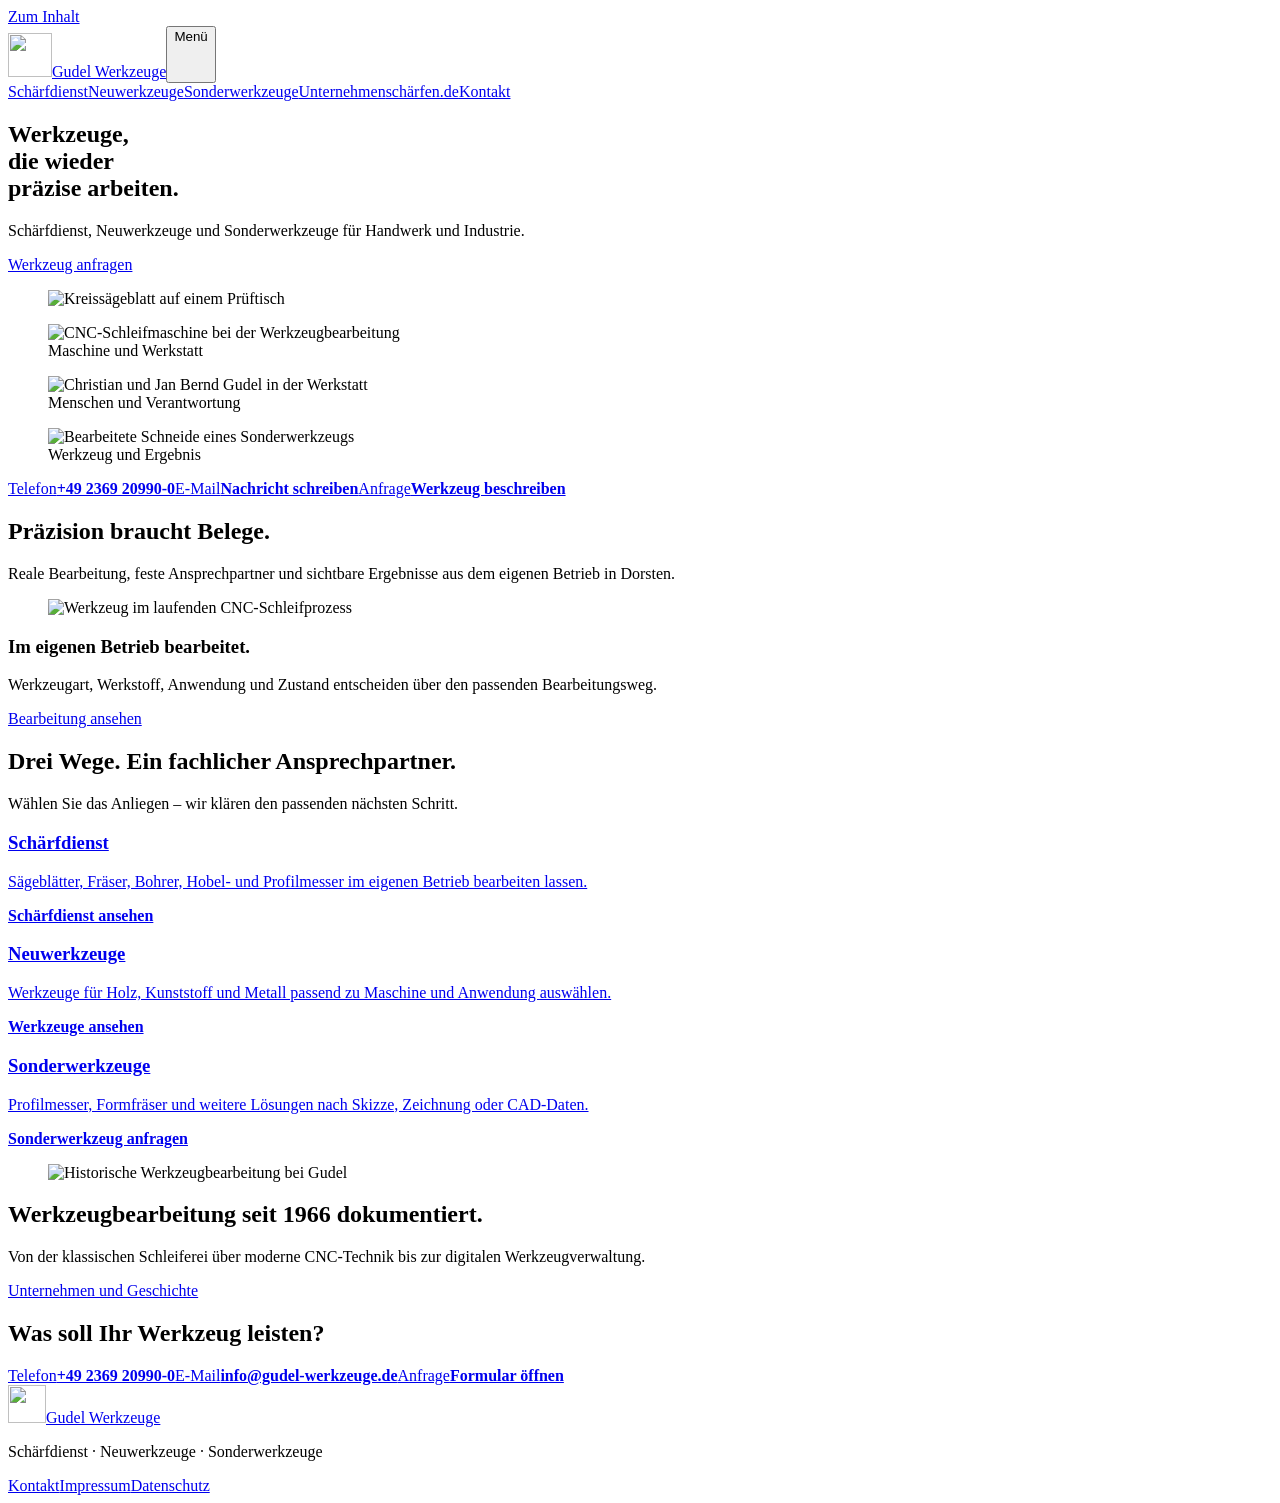
==== commit 23237154: "Replace site with approved Prueftisch design" ====
--- a/docs/index.html
+++ b/docs/index.html
@@ -1,3 +1,8 @@
-<!DOCTYPE html><html lang="de"><head><meta charset="UTF-8"><meta name="viewport" content="width=device-width, initial-scale=1, viewport-fit=cover"><meta name="description" content="Schärfdienst, Neuwerkzeuge und Sonderwerkzeuge für Handwerk und Industrie."><meta name="theme-color" content="#f2f0e9"><title>Schärfdienst und Werkzeuge | Gudel Werkzeuge</title><link rel="stylesheet" href="/gudel-website-preview/_astro/SiteLayout.BuKgYMnp.css"></head><body class="home"><a class="skip-link" href="#inhalt">Zum Inhalt</a><canvas id="cnc-field" aria-hidden="true"></canvas><header class="site-header"><a class="brand" href="/gudel-website-preview/" aria-label="Gudel Werkzeuge – Startseite"><img src="/gudel-website-preview/assets/logo.svg" alt="" width="44" height="44"><span>Gudel Werkzeuge</span></a><button class="nav-toggle" type="button" aria-expanded="false" aria-controls="hauptnavigation"><span>Menü</span><svg viewBox="0 0 24 24" aria-hidden="true"><path d="M3 7h18M3 12h18M3 17h18"></path></svg></button><nav id="hauptnavigation" aria-label="Hauptnavigation"><a href="/gudel-website-preview/schaerfdienst/">Schärfdienst</a><a href="/gudel-website-preview/neuwerkzeuge/">Neuwerkzeuge</a><a href="/gudel-website-preview/sonderwerkzeuge/">Sonderwerkzeuge</a><a href="/gudel-website-preview/unternehmen/">Unternehmen</a><a href="/gudel-website-preview/schaerfen-de/">schärfen.de</a><a href="/gudel-website-preview/kontakt/">Kontakt</a></nav></header><main id="inhalt"><section class="home-hero" data-design="CNC-Datenraum" aria-labelledby="hero-title"><div class="home-hero-image" aria-hidden="true"><img src="/gudel-website-preview/assets/hero-sawblade.jpg" alt="" width="1410" height="1560" fetchpriority="high"></div><div class="home-hero-copy"><h1 id="hero-title"><span>Schärfdienst</span><span>und Werkzeuge.</span></h1><p class="home-hero-intro">Wir schärfen Zerspanungswerkzeuge im eigenen Betrieb, liefern Neuwerkzeuge und fertigen Sonderwerkzeuge nach Zeichnung.</p></div><div class="home-meta" aria-label="Direkte Kontaktwege"><a href="tel:+492369209900" data-contact-channel="telefon"><span>Telefon</span><strong>+49 2369 20990-0</strong></a><a href="mailto:info@gudel-werkzeuge.de" data-contact-channel="email"><span>E-Mail</span><strong>info@gudel-werkzeuge.de</strong></a><a href="/gudel-website-preview/kontakt/#kontaktformular" data-contact-channel="anfrage"><span>Anfrage</span><strong>Formular öffnen</strong></a></div></section><section class="motion-story" data-scroll-story data-mobile-mode="documentary" aria-labelledby="process-title"><div class="story-stage"><div class="story-heading"><h2 id="process-title">So wird ein Werkzeug bearbeitet.</h2></div><div class="story-scenes"><article class="story-scene" data-scene="maschine" data-hero-proof="maschine"><figure><img src="/gudel-website-preview/assets/maschinen.jpg" alt="CNC-Schleifmaschine bei der Bearbeitung eines Werkzeugs" width="800" height="1000"></figure><div class="scene-copy"><b>CNC-Schleiftechnik</b><h3>Schärfen im eigenen Betrieb.</h3><p>Sägeblätter, Fräser, Bohrer, Hobelmesser und Profilmesser werden auf CNC-Werkzeugschleifmaschinen bearbeitet.</p></div></article><article class="story-scene" data-scene="menschen" data-hero-proof="meister"><figure><img src="/gudel-website-preview/assets/team.jpg" alt="Christian und Jan Bernd Gudel in der Werkstatt" width="1350" height="850"></figure><div class="scene-copy"><b>Ansprechpartner</b><h3>Technische Fragen klären wir selbst.</h3><p>Christian Gudel verantwortet Vertrieb und Kundendienst. Jan Bernd Gudel verantwortet Produktion, Maschinenpark und Digitalisierung.</p></div></article><article class="story-scene" data-scene="werkzeug" data-hero-proof="schneide"><figure><img src="/gudel-website-preview/assets/sonderwerkzeug.jpg" alt="Nahaufnahme einer bearbeiteten Schneide an einem Sonderwerkzeug" width="1400" height="1400"></figure><div class="scene-copy"><b>Sonderwerkzeuge</b><h3>Nach Zeichnung gefertigt.</h3><p>Profilmesser, Formfräser, Stufenbohrer und weitere Sonderwerkzeuge werden nach Skizze, Zeichnung oder CAD-Daten gefertigt oder umgearbeitet.</p></div></article></div><div class="story-progress" aria-hidden="true"><span>Bearbeitungsstand</span><div class="progress-track"><i></i></div><span class="progress-value">000</span></div></div></section><section class="service-index" aria-labelledby="services-title"><header><p>Schärfen, liefern und fertigen</p><h2 id="services-title">Was wir machen.</h2></header><div class="service-rows"><a class="service-row" href="/gudel-website-preview/schaerfdienst/"><span class="service-number">01</span><h3>Schärfdienst</h3><p>Sägeblätter, Fräser, Bohrer, Hobelmesser und Profilmesser werden im eigenen Betrieb geschärft.</p><strong>Schärfdienst ansehen</strong></a><a class="service-row" href="/gudel-website-preview/neuwerkzeuge/"><span class="service-number">02</span><h3>Neuwerkzeuge</h3><p>Werkzeuge für die Bearbeitung von Holz, Kunststoff und Metall.</p><strong>Werkzeuge ansehen</strong></a><a class="service-row" href="/gudel-website-preview/sonderwerkzeuge/"><span class="service-number">03</span><h3>Sonderwerkzeuge</h3><p>Profilmesser, Formfräser und weitere Sonderwerkzeuge nach Zeichnung oder CAD-Daten.</p><strong>Sonderwerkzeuge ansehen</strong></a></div></section><section class="home-workshop"><figure data-reveal><img src="/gudel-website-preview/assets/schaerfdienst.jpg" alt="Werkzeug während des Schleifprozesses in einer CNC-Schleifmaschine" width="1400" height="1050"></figure><article><h2>Werkstatt und Maschinen.</h2><p>Werkzeuge werden bei Gudel im eigenen Betrieb bearbeitet. Die Ansprechpartner für Kunden, Technik und Produktion sitzen im selben Unternehmen.</p><a class="text-link" href="/gudel-website-preview/unternehmen/">Unternehmen ansehen</a></article></section><section class="schaerfen-teaser"><div><h2>Schärfaufträge auch online.</h2><p>Auf schärfen.de lassen sich ausgewählte Werkzeuge online zum Schärfen beauftragen und einsenden. Die Unternehmensseite erklärt den Unterschied und führt direkt zum Onlineservice.</p><p><a class="text-link" href="/gudel-website-preview/schaerfen-de/">Was ist schärfen.de?</a> <a class="text-link" href="https://schärfen.de" rel="external">schärfen.de öffnen</a></p></div><figure><img src="/gudel-website-preview/assets/werkzeughandel.jpg" alt="Auswahl professioneller Werkzeuge" width="1400" height="1050"></figure></section><section class="contact-strip"><h2>Anfrage und Kontakt.</h2><div class="contact-paths"><a href="tel:+492369209900" data-contact-channel="telefon"><span>Telefon</span><strong>+49 2369 20990-0</strong></a><a href="mailto:info@gudel-werkzeuge.de" data-contact-channel="email"><span>E-Mail</span><strong>info@gudel-werkzeuge.de</strong></a><a href="/gudel-website-preview/kontakt/#kontaktformular" data-contact-channel="anfrage"><span>Anfrage</span><strong>Formular öffnen</strong></a></div></section><script type="module">var e=document.documentElement,t=matchMedia(`(prefers-reduced-motion: reduce)`),n=matchMedia(`(max-width: 660px)`),r=document.querySelector(`[data-scroll-story]`),i=[...document.querySelectorAll(`.story-scene`)],a=document.querySelector(`.progress-value`),o=0,s=!1,c=(e,t=0,n=1)=>Math.min(n,Math.max(t,e)),l=()=>{if(s=!1,!(r instanceof HTMLElement))return;if(n.matches){r.style.removeProperty(`--story-progress`),i.forEach(e=>{e.removeAttribute(`aria-hidden`),e.classList.add(`is-visible`)});return}let e=r.getBoundingClientRect(),l=Math.max(1,r.offsetHeight-innerHeight);o=c(-e.top/l),r.style.setProperty(`--story-progress`,o.toFixed(4));let u=o*i.length,d=Math.min(i.length-1,Math.floor(u));i.forEach((e,n)=>{if(!(e instanceof HTMLElement))return;let r=c(u-n,0,1);e.style.setProperty(`--local`,r.toFixed(4)),e.style.setProperty(`--reveal`,c(r*2.4).toFixed(4)),e.style.zIndex=String(n+1),e.classList.toggle(`is-active`,n===d),e.classList.toggle(`is-visible`,n===d||n===d-1),e.setAttribute(`aria-hidden`,String(n!==d&&!t.matches))}),a&&(a.textContent=String(Math.round(o*100)).padStart(3,`0`))},u=()=>{s||(s=!0,requestAnimationFrame(l))};addEventListener(`scroll`,u,{passive:!0}),addEventListener(`resize`,u),n.addEventListener(`change`,u),u();var d=document.querySelector(`#cnc-field`),f=d instanceof HTMLCanvasElement?d.getContext(`webgl2`,{alpha:!0,antialias:!0,powerPreference:`high-performance`}):null;if(f&&d instanceof HTMLCanvasElement&&!t.matches&&!n.matches){let e=(e,t)=>{let n=f.createShader(e);return n?(f.shaderSource(n,t),f.compileShader(n),n):null},t=f.createProgram(),n=e(f.VERTEX_SHADER,`#version 300 es
-in vec2 position;void main(){gl_Position=vec4(position,0.0,1.0);}`),r=e(f.FRAGMENT_SHADER,`#version 300 es
-precision highp float;out vec4 outColor;uniform vec2 resolution;uniform vec2 pointer;uniform float progress;float line(float y,float target,float width){return 1.0-smoothstep(width,width+.0025,abs(y-target));}float circle(vec2 uv,vec2 center,float radius){return 1.0-smoothstep(radius,radius+.004,distance(uv,center));}void main(){vec2 uv=gl_FragCoord.xy/resolution.xy;uv.x*=resolution.x/resolution.y;float aspect=resolution.x/resolution.y;float reveal=smoothstep(uv.x/aspect-.08,uv.x/aspect+.05,progress+.12);float p1=.23+.06*sin(uv.x*8.0+progress*5.0);float p2=.52+.09*sin(uv.x*5.0-progress*4.0);float p3=.78+.035*sin(uv.x*13.0+1.7);float paths=max(line(uv.y,p1,.003),max(line(uv.y,p2,.002),line(uv.y,p3,.0015)))*reveal;vec2 cutter=vec2((progress*1.3+.08)*aspect,.52+.09*sin((progress*1.3+.08)*aspect*5.0-progress*4.0));float head=circle(uv,cutter,.012)-circle(uv,cutter,.005);vec2 cursor=vec2(pointer.x*aspect,pointer.y);float cursorMark=(line(uv.x,cursor.x,.001)+line(uv.y,cursor.y,.001))*.14;vec3 orange=vec3(.996,.506,0.0);vec3 plum=vec3(.145,.075,.125);float alpha=clamp(paths*.72+head+cursorMark,0.0,.9);outColor=vec4(mix(plum,orange,clamp(paths+head,0.0,1.0)),alpha);}`);if(t&&n&&r){f.attachShader(t,n),f.attachShader(t,r),f.linkProgram(t),f.useProgram(t);let e=f.createBuffer();f.bindBuffer(f.ARRAY_BUFFER,e),f.bufferData(f.ARRAY_BUFFER,new Float32Array([-1,-1,1,-1,-1,1,-1,1,1,-1,1,1]),f.STATIC_DRAW);let i=f.getAttribLocation(t,`position`);f.enableVertexAttribArray(i),f.vertexAttribPointer(i,2,f.FLOAT,!1,0,0);let a=f.getUniformLocation(t,`resolution`),s=f.getUniformLocation(t,`pointer`),l=f.getUniformLocation(t,`progress`),u={x:.7,y:.45};addEventListener(`pointermove`,e=>{u.x=e.clientX/innerWidth,u.y=1-e.clientY/innerHeight},{passive:!0});let p=()=>{let e=Math.min(devicePixelRatio,1.6);d.width=Math.round(innerWidth*e),d.height=Math.round(innerHeight*e),f.viewport(0,0,d.width,d.height)};p(),addEventListener(`resize`,p);let m=()=>{f.uniform2f(a,d.width,d.height),f.uniform2f(s,u.x,u.y),f.uniform1f(l,Math.max(o,c(scrollY/innerHeight*.22))),f.clearColor(0,0,0,0),f.clear(f.COLOR_BUFFER_BIT),f.drawArrays(f.TRIANGLES,0,6),requestAnimationFrame(m)};requestAnimationFrame(m)}}else e.classList.add(`no-webgl`);</script></main><footer class="site-footer"><a class="brand" href="/gudel-website-preview/"><img src="/gudel-website-preview/assets/logo.svg" alt="" width="38" height="38"><span>Gudel Werkzeuge</span></a><p>Schärfdienst · Neuwerkzeuge · Sonderwerkzeuge</p><div class="footer-links"><a href="/gudel-website-preview/kontakt/">Kontakt</a><a href="/gudel-website-preview/impressum/">Impressum</a><a href="/gudel-website-preview/datenschutz/">Datenschutz</a></div></footer><script type="module">var e=document.querySelector(`.nav-toggle`),t=document.querySelector(`#hauptnavigation`);e?.addEventListener(`click`,()=>{let n=e.getAttribute(`aria-expanded`)===`true`;e.setAttribute(`aria-expanded`,String(!n)),t?.classList.toggle(`is-open`,!n),document.documentElement.classList.toggle(`nav-open`,!n)}),t?.querySelectorAll(`a`).forEach(n=>n.addEventListener(`click`,()=>{e?.setAttribute(`aria-expanded`,`false`),t?.classList.remove(`is-open`),document.documentElement.classList.remove(`nav-open`)})),addEventListener(`keydown`,n=>{n.key===`Escape`&&(e?.setAttribute(`aria-expanded`,`false`),t?.classList.remove(`is-open`),document.documentElement.classList.remove(`nav-open`),e instanceof HTMLElement&&e.focus())});var n=matchMedia(`(prefers-reduced-motion: reduce)`);if(n.matches&&document.documentElement.classList.add(`reduce-motion`),!n.matches&&`IntersectionObserver`in window){let e=new IntersectionObserver(t=>t.forEach(t=>{t.isIntersecting&&(t.target.classList.add(`is-revealed`),e.unobserve(t.target))}),{threshold:.18});document.querySelectorAll(`[data-reveal]`).forEach(t=>e.observe(t))}</script></body></html>+<!DOCTYPE html><html lang="de"><head><meta charset="UTF-8"><meta name="viewport" content="width=device-width, initial-scale=1, viewport-fit=cover"><meta name="description" content="Schärfdienst, Neuwerkzeuge und Sonderwerkzeuge für Handwerk und Industrie."><meta name="theme-color" content="#1d1e1e"><title>Schärfdienst und Werkzeuge | Gudel Werkzeuge</title><link rel="stylesheet" href="/gudel-website-preview/_astro/SiteLayout.CqQS32jY.css"></head><body class="home"><!--
+    THESIS: Ein digitaler Prüftisch zeigt Werkstück, Bearbeitung und Menschen ohne Datenraum-Chrome oder Marketingkulisse.
+    OWN-WORLD: Graphitfarbene Metallflächen, warmes Prüfpapier, feine Konstruktionslinien, Gudel-Orange nur als Prüfmarke; eckige Kanten und kondensierte Werkstatt-Typografie.
+    STORY: Besucher erkennen Schärfdienst, Neu- und Sonderwerkzeuge, sehen reale Belege und wählen Telefon, E-Mail oder Formular.
+    FIRST VIEWPORT: Dunkler Werkstattkopf; darunter links ruhige Aussage auf Prüfpapier, rechts ein dominantes Sägeblatt; drei kleine Beweisbilder und eine klare Kontaktleiste schließen den Bereich.
+    FORM: Verbindliche Nutzerreferenz „Prüftisch“, als stärkste frühere Richtung bestätigt; seed key user-pinned-prueftisch-20260820.
+    FINISH: unreviewed and undocumented is unfinished; this build ends with the finish review, the verdict, DESIGN.md, and every shipping raster carrying its provenance
+    --><a class="skip-link" href="#inhalt">Zum Inhalt</a><header class="site-header"><a class="brand" href="/gudel-website-preview/" aria-label="Gudel Werkzeuge – Startseite"><img src="/gudel-website-preview/assets/logo.svg" alt="" width="44" height="44"><span>Gudel Werkzeuge</span></a><button class="nav-toggle" type="button" aria-expanded="false" aria-controls="hauptnavigation"><span>Menü</span><svg viewBox="0 0 24 24" aria-hidden="true"><path d="M3 7h18M3 12h18M3 17h18"></path></svg></button><nav id="hauptnavigation" aria-label="Hauptnavigation"><a href="/gudel-website-preview/schaerfdienst/">Schärfdienst</a><a href="/gudel-website-preview/neuwerkzeuge/">Neuwerkzeuge</a><a href="/gudel-website-preview/sonderwerkzeuge/">Sonderwerkzeuge</a><a href="/gudel-website-preview/unternehmen/">Unternehmen</a><a href="/gudel-website-preview/schaerfen-de/">schärfen.de</a><a href="/gudel-website-preview/kontakt/">Kontakt</a></nav></header><main id="inhalt"><section class="bench-hero" aria-labelledby="hero-title" data-design="Prüftisch"><div class="bench-copy"><h1 id="hero-title">Werkzeuge,<br>die wieder<br><strong>präzise arbeiten.</strong></h1><p>Schärfdienst, Neuwerkzeuge und Sonderwerkzeuge für Handwerk und Industrie.</p><a class="primary-link" href="/gudel-website-preview/kontakt/#kontaktformular">Werkzeug anfragen</a></div><figure class="bench-object"><img src="/gudel-website-preview/assets/hero-sawblade.jpg" alt="Kreissägeblatt auf einem Prüftisch" width="1410" height="1560" fetchpriority="high"></figure><div class="bench-proof" aria-label="Werkstatt, Ansprechpartner und Werkzeugergebnis"><figure><img src="/gudel-website-preview/assets/maschinen.jpg" alt="CNC-Schleifmaschine bei der Werkzeugbearbeitung"><figcaption>Maschine und Werkstatt</figcaption></figure><figure><img src="/gudel-website-preview/assets/team.jpg" alt="Christian und Jan Bernd Gudel in der Werkstatt"><figcaption>Menschen und Verantwortung</figcaption></figure><figure><img src="/gudel-website-preview/assets/sonderwerkzeug.jpg" alt="Bearbeitete Schneide eines Sonderwerkzeugs"><figcaption>Werkzeug und Ergebnis</figcaption></figure></div><div class="bench-contact" aria-label="Direkte Kontaktwege"><a href="tel:+492369209900" data-contact-channel="telefon"><span>Telefon</span><strong>+49 2369 20990-0</strong></a><a href="mailto:info@gudel-werkzeuge.de" data-contact-channel="email"><span>E-Mail</span><strong>Nachricht schreiben</strong></a><a href="/gudel-website-preview/kontakt/#kontaktformular" data-contact-channel="anfrage"><span>Anfrage</span><strong>Werkzeug beschreiben</strong></a></div></section><section class="proof-intro" aria-labelledby="proof-title"><header><h2 id="proof-title">Präzision braucht Belege.</h2><p>Reale Bearbeitung, feste Ansprechpartner und sichtbare Ergebnisse aus dem eigenen Betrieb in Dorsten.</p></header><div class="proof-grid"><figure><img src="/gudel-website-preview/assets/schaerfdienst.jpg" alt="Werkzeug im laufenden CNC-Schleifprozess"></figure><article><h3>Im eigenen Betrieb bearbeitet.</h3><p>Werkzeugart, Werkstoff, Anwendung und Zustand entscheiden über den passenden Bearbeitungsweg.</p><a class="text-link" href="/gudel-website-preview/schaerfdienst/">Bearbeitung ansehen</a></article></div></section><section class="service-bench" aria-labelledby="services-title"><header><h2 id="services-title">Drei Wege. Ein fachlicher Ansprechpartner.</h2><p>Wählen Sie das Anliegen – wir klären den passenden nächsten Schritt.</p></header><div class="service-lines"><a href="/gudel-website-preview/schaerfdienst/"><h3>Schärfdienst</h3><p>Sägeblätter, Fräser, Bohrer, Hobel- und Profilmesser im eigenen Betrieb bearbeiten lassen.</p><strong>Schärfdienst ansehen</strong></a><a href="/gudel-website-preview/neuwerkzeuge/"><h3>Neuwerkzeuge</h3><p>Werkzeuge für Holz, Kunststoff und Metall passend zu Maschine und Anwendung auswählen.</p><strong>Werkzeuge ansehen</strong></a><a href="/gudel-website-preview/sonderwerkzeuge/"><h3>Sonderwerkzeuge</h3><p>Profilmesser, Formfräser und weitere Lösungen nach Skizze, Zeichnung oder CAD-Daten.</p><strong>Sonderwerkzeug anfragen</strong></a></div></section><section class="history-teaser"><figure><img src="/gudel-website-preview/assets/historie/historie-1966.webp" alt="Historische Werkzeugbearbeitung bei Gudel"></figure><div><h2>Werkzeugbearbeitung seit 1966 dokumentiert.</h2><p>Von der klassischen Schleiferei über moderne CNC-Technik bis zur digitalen Werkzeugverwaltung.</p><a class="text-link" href="/gudel-website-preview/unternehmen/#geschichte">Unternehmen und Geschichte</a></div></section><section class="contact-strip"><h2>Was soll Ihr Werkzeug leisten?</h2><div class="contact-paths"><a href="tel:+492369209900" data-contact-channel="telefon"><span>Telefon</span><strong>+49 2369 20990-0</strong></a><a href="mailto:info@gudel-werkzeuge.de" data-contact-channel="email"><span>E-Mail</span><strong>info@gudel-werkzeuge.de</strong></a><a href="/gudel-website-preview/kontakt/#kontaktformular" data-contact-channel="anfrage"><span>Anfrage</span><strong>Formular öffnen</strong></a></div></section></main><footer class="site-footer"><a class="brand" href="/gudel-website-preview/"><img src="/gudel-website-preview/assets/logo.svg" alt="" width="38" height="38"><span>Gudel Werkzeuge</span></a><p>Schärfdienst · Neuwerkzeuge · Sonderwerkzeuge</p><div class="footer-links"><a href="/gudel-website-preview/kontakt/">Kontakt</a><a href="/gudel-website-preview/impressum/">Impressum</a><a href="/gudel-website-preview/datenschutz/">Datenschutz</a></div></footer><script type="module">var e=document.querySelector(`.nav-toggle`),t=document.querySelector(`#hauptnavigation`),n=()=>{e?.setAttribute(`aria-expanded`,`false`),t?.classList.remove(`is-open`),document.documentElement.classList.remove(`nav-open`)};e?.addEventListener(`click`,()=>{let n=e.getAttribute(`aria-expanded`)===`true`;e.setAttribute(`aria-expanded`,String(!n)),t?.classList.toggle(`is-open`,!n),document.documentElement.classList.toggle(`nav-open`,!n)}),t?.querySelectorAll(`a`).forEach(e=>e.addEventListener(`click`,n)),addEventListener(`keydown`,t=>{t.key===`Escape`&&(n(),e instanceof HTMLElement&&e.focus())});</script></body></html>
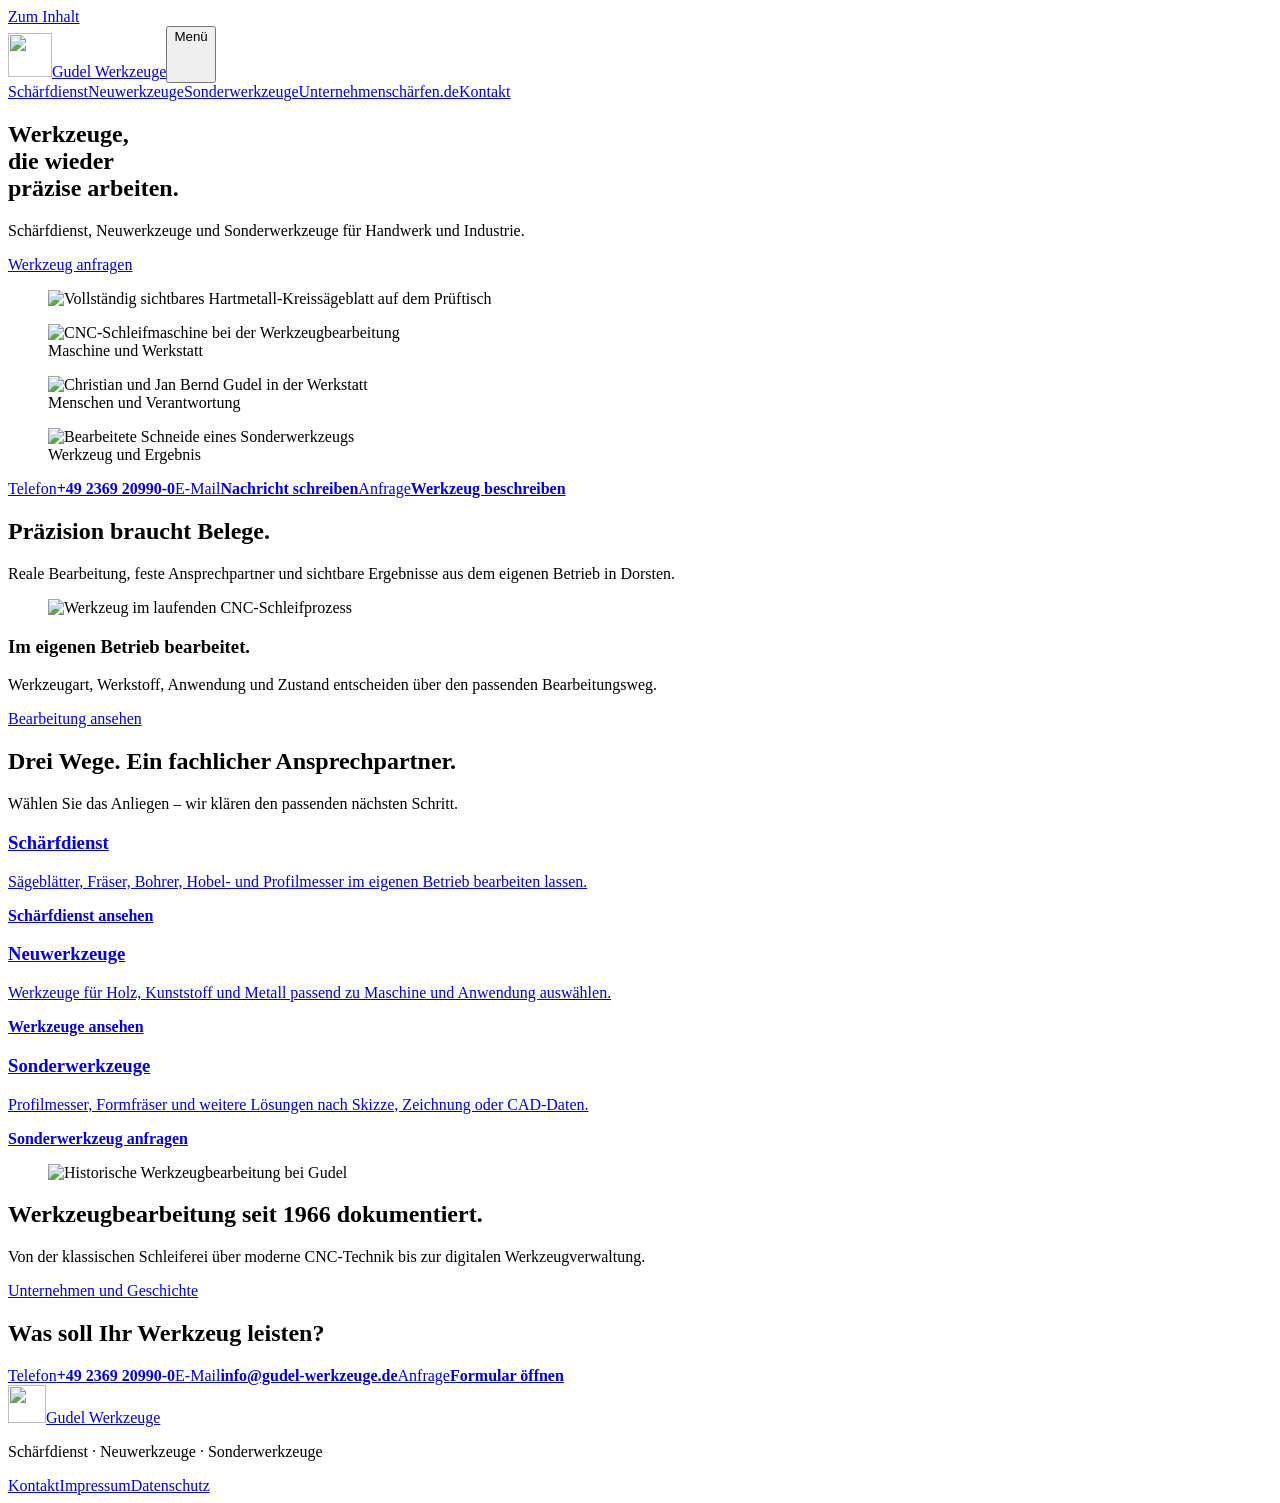
==== commit c1c4dcc3: "Refine Prueftisch hero and group history eras" ====
--- a/docs/index.html
+++ b/docs/index.html
@@ -1,8 +1,8 @@
-<!DOCTYPE html><html lang="de"><head><meta charset="UTF-8"><meta name="viewport" content="width=device-width, initial-scale=1, viewport-fit=cover"><meta name="description" content="Schärfdienst, Neuwerkzeuge und Sonderwerkzeuge für Handwerk und Industrie."><meta name="theme-color" content="#1d1e1e"><title>Schärfdienst und Werkzeuge | Gudel Werkzeuge</title><link rel="stylesheet" href="/gudel-website-preview/_astro/SiteLayout.CqQS32jY.css"></head><body class="home"><!--
+<!DOCTYPE html><html lang="de"><head><meta charset="UTF-8"><meta name="viewport" content="width=device-width, initial-scale=1, viewport-fit=cover"><meta name="description" content="Schärfdienst, Neuwerkzeuge und Sonderwerkzeuge für Handwerk und Industrie."><meta name="theme-color" content="#1d1e1e"><title>Schärfdienst und Werkzeuge | Gudel Werkzeuge</title><link rel="stylesheet" href="/gudel-website-preview/_astro/SiteLayout.Bolm1PEv.css"></head><body class="home"><!--
     THESIS: Ein digitaler Prüftisch zeigt Werkstück, Bearbeitung und Menschen ohne Datenraum-Chrome oder Marketingkulisse.
     OWN-WORLD: Graphitfarbene Metallflächen, warmes Prüfpapier, feine Konstruktionslinien, Gudel-Orange nur als Prüfmarke; eckige Kanten und kondensierte Werkstatt-Typografie.
     STORY: Besucher erkennen Schärfdienst, Neu- und Sonderwerkzeuge, sehen reale Belege und wählen Telefon, E-Mail oder Formular.
     FIRST VIEWPORT: Dunkler Werkstattkopf; darunter links ruhige Aussage auf Prüfpapier, rechts ein dominantes Sägeblatt; drei kleine Beweisbilder und eine klare Kontaktleiste schließen den Bereich.
     FORM: Verbindliche Nutzerreferenz „Prüftisch“, als stärkste frühere Richtung bestätigt; seed key user-pinned-prueftisch-20260820.
     FINISH: unreviewed and undocumented is unfinished; this build ends with the finish review, the verdict, DESIGN.md, and every shipping raster carrying its provenance
-    --><a class="skip-link" href="#inhalt">Zum Inhalt</a><header class="site-header"><a class="brand" href="/gudel-website-preview/" aria-label="Gudel Werkzeuge – Startseite"><img src="/gudel-website-preview/assets/logo.svg" alt="" width="44" height="44"><span>Gudel Werkzeuge</span></a><button class="nav-toggle" type="button" aria-expanded="false" aria-controls="hauptnavigation"><span>Menü</span><svg viewBox="0 0 24 24" aria-hidden="true"><path d="M3 7h18M3 12h18M3 17h18"></path></svg></button><nav id="hauptnavigation" aria-label="Hauptnavigation"><a href="/gudel-website-preview/schaerfdienst/">Schärfdienst</a><a href="/gudel-website-preview/neuwerkzeuge/">Neuwerkzeuge</a><a href="/gudel-website-preview/sonderwerkzeuge/">Sonderwerkzeuge</a><a href="/gudel-website-preview/unternehmen/">Unternehmen</a><a href="/gudel-website-preview/schaerfen-de/">schärfen.de</a><a href="/gudel-website-preview/kontakt/">Kontakt</a></nav></header><main id="inhalt"><section class="bench-hero" aria-labelledby="hero-title" data-design="Prüftisch"><div class="bench-copy"><h1 id="hero-title">Werkzeuge,<br>die wieder<br><strong>präzise arbeiten.</strong></h1><p>Schärfdienst, Neuwerkzeuge und Sonderwerkzeuge für Handwerk und Industrie.</p><a class="primary-link" href="/gudel-website-preview/kontakt/#kontaktformular">Werkzeug anfragen</a></div><figure class="bench-object"><img src="/gudel-website-preview/assets/hero-sawblade.jpg" alt="Kreissägeblatt auf einem Prüftisch" width="1410" height="1560" fetchpriority="high"></figure><div class="bench-proof" aria-label="Werkstatt, Ansprechpartner und Werkzeugergebnis"><figure><img src="/gudel-website-preview/assets/maschinen.jpg" alt="CNC-Schleifmaschine bei der Werkzeugbearbeitung"><figcaption>Maschine und Werkstatt</figcaption></figure><figure><img src="/gudel-website-preview/assets/team.jpg" alt="Christian und Jan Bernd Gudel in der Werkstatt"><figcaption>Menschen und Verantwortung</figcaption></figure><figure><img src="/gudel-website-preview/assets/sonderwerkzeug.jpg" alt="Bearbeitete Schneide eines Sonderwerkzeugs"><figcaption>Werkzeug und Ergebnis</figcaption></figure></div><div class="bench-contact" aria-label="Direkte Kontaktwege"><a href="tel:+492369209900" data-contact-channel="telefon"><span>Telefon</span><strong>+49 2369 20990-0</strong></a><a href="mailto:info@gudel-werkzeuge.de" data-contact-channel="email"><span>E-Mail</span><strong>Nachricht schreiben</strong></a><a href="/gudel-website-preview/kontakt/#kontaktformular" data-contact-channel="anfrage"><span>Anfrage</span><strong>Werkzeug beschreiben</strong></a></div></section><section class="proof-intro" aria-labelledby="proof-title"><header><h2 id="proof-title">Präzision braucht Belege.</h2><p>Reale Bearbeitung, feste Ansprechpartner und sichtbare Ergebnisse aus dem eigenen Betrieb in Dorsten.</p></header><div class="proof-grid"><figure><img src="/gudel-website-preview/assets/schaerfdienst.jpg" alt="Werkzeug im laufenden CNC-Schleifprozess"></figure><article><h3>Im eigenen Betrieb bearbeitet.</h3><p>Werkzeugart, Werkstoff, Anwendung und Zustand entscheiden über den passenden Bearbeitungsweg.</p><a class="text-link" href="/gudel-website-preview/schaerfdienst/">Bearbeitung ansehen</a></article></div></section><section class="service-bench" aria-labelledby="services-title"><header><h2 id="services-title">Drei Wege. Ein fachlicher Ansprechpartner.</h2><p>Wählen Sie das Anliegen – wir klären den passenden nächsten Schritt.</p></header><div class="service-lines"><a href="/gudel-website-preview/schaerfdienst/"><h3>Schärfdienst</h3><p>Sägeblätter, Fräser, Bohrer, Hobel- und Profilmesser im eigenen Betrieb bearbeiten lassen.</p><strong>Schärfdienst ansehen</strong></a><a href="/gudel-website-preview/neuwerkzeuge/"><h3>Neuwerkzeuge</h3><p>Werkzeuge für Holz, Kunststoff und Metall passend zu Maschine und Anwendung auswählen.</p><strong>Werkzeuge ansehen</strong></a><a href="/gudel-website-preview/sonderwerkzeuge/"><h3>Sonderwerkzeuge</h3><p>Profilmesser, Formfräser und weitere Lösungen nach Skizze, Zeichnung oder CAD-Daten.</p><strong>Sonderwerkzeug anfragen</strong></a></div></section><section class="history-teaser"><figure><img src="/gudel-website-preview/assets/historie/historie-1966.webp" alt="Historische Werkzeugbearbeitung bei Gudel"></figure><div><h2>Werkzeugbearbeitung seit 1966 dokumentiert.</h2><p>Von der klassischen Schleiferei über moderne CNC-Technik bis zur digitalen Werkzeugverwaltung.</p><a class="text-link" href="/gudel-website-preview/unternehmen/#geschichte">Unternehmen und Geschichte</a></div></section><section class="contact-strip"><h2>Was soll Ihr Werkzeug leisten?</h2><div class="contact-paths"><a href="tel:+492369209900" data-contact-channel="telefon"><span>Telefon</span><strong>+49 2369 20990-0</strong></a><a href="mailto:info@gudel-werkzeuge.de" data-contact-channel="email"><span>E-Mail</span><strong>info@gudel-werkzeuge.de</strong></a><a href="/gudel-website-preview/kontakt/#kontaktformular" data-contact-channel="anfrage"><span>Anfrage</span><strong>Formular öffnen</strong></a></div></section></main><footer class="site-footer"><a class="brand" href="/gudel-website-preview/"><img src="/gudel-website-preview/assets/logo.svg" alt="" width="38" height="38"><span>Gudel Werkzeuge</span></a><p>Schärfdienst · Neuwerkzeuge · Sonderwerkzeuge</p><div class="footer-links"><a href="/gudel-website-preview/kontakt/">Kontakt</a><a href="/gudel-website-preview/impressum/">Impressum</a><a href="/gudel-website-preview/datenschutz/">Datenschutz</a></div></footer><script type="module">var e=document.querySelector(`.nav-toggle`),t=document.querySelector(`#hauptnavigation`),n=()=>{e?.setAttribute(`aria-expanded`,`false`),t?.classList.remove(`is-open`),document.documentElement.classList.remove(`nav-open`)};e?.addEventListener(`click`,()=>{let n=e.getAttribute(`aria-expanded`)===`true`;e.setAttribute(`aria-expanded`,String(!n)),t?.classList.toggle(`is-open`,!n),document.documentElement.classList.toggle(`nav-open`,!n)}),t?.querySelectorAll(`a`).forEach(e=>e.addEventListener(`click`,n)),addEventListener(`keydown`,t=>{t.key===`Escape`&&(n(),e instanceof HTMLElement&&e.focus())});</script></body></html>+    --><a class="skip-link" href="#inhalt">Zum Inhalt</a><header class="site-header"><a class="brand" href="/gudel-website-preview/" aria-label="Gudel Werkzeuge – Startseite"><img src="/gudel-website-preview/assets/logo.svg" alt="" width="44" height="44"><span>Gudel Werkzeuge</span></a><button class="nav-toggle" type="button" aria-expanded="false" aria-controls="hauptnavigation"><span>Menü</span><svg viewBox="0 0 24 24" aria-hidden="true"><path d="M3 7h18M3 12h18M3 17h18"></path></svg></button><nav id="hauptnavigation" aria-label="Hauptnavigation"><a href="/gudel-website-preview/schaerfdienst/">Schärfdienst</a><a href="/gudel-website-preview/neuwerkzeuge/">Neuwerkzeuge</a><a href="/gudel-website-preview/sonderwerkzeuge/">Sonderwerkzeuge</a><a href="/gudel-website-preview/unternehmen/">Unternehmen</a><a href="/gudel-website-preview/schaerfen-de/">schärfen.de</a><a href="/gudel-website-preview/kontakt/">Kontakt</a></nav></header><main id="inhalt"><section class="bench-hero" aria-labelledby="hero-title" data-design="Prüftisch"><div class="bench-copy"><h1 id="hero-title">Werkzeuge,<br>die wieder<br><strong>präzise arbeiten.</strong></h1><p>Schärfdienst, Neuwerkzeuge und Sonderwerkzeuge für Handwerk und Industrie.</p><a class="primary-link" href="/gudel-website-preview/kontakt/#kontaktformular">Werkzeug anfragen</a></div><figure class="bench-object"><img src="/gudel-website-preview/assets/prueftisch-saegeblatt.webp" alt="Vollständig sichtbares Hartmetall-Kreissägeblatt auf dem Prüftisch" width="1024" height="1024" fetchpriority="high"></figure><div class="bench-proof" aria-label="Werkstatt, Ansprechpartner und Werkzeugergebnis"><figure><img src="/gudel-website-preview/assets/maschinen.jpg" alt="CNC-Schleifmaschine bei der Werkzeugbearbeitung"><figcaption>Maschine und Werkstatt</figcaption></figure><figure><img src="/gudel-website-preview/assets/team.jpg" alt="Christian und Jan Bernd Gudel in der Werkstatt"><figcaption>Menschen und Verantwortung</figcaption></figure><figure><img src="/gudel-website-preview/assets/sonderwerkzeug.jpg" alt="Bearbeitete Schneide eines Sonderwerkzeugs"><figcaption>Werkzeug und Ergebnis</figcaption></figure></div><div class="bench-contact" aria-label="Direkte Kontaktwege"><a href="tel:+492369209900" data-contact-channel="telefon"><span>Telefon</span><strong>+49 2369 20990-0</strong></a><a href="mailto:info@gudel-werkzeuge.de" data-contact-channel="email"><span>E-Mail</span><strong>Nachricht schreiben</strong></a><a href="/gudel-website-preview/kontakt/#kontaktformular" data-contact-channel="anfrage"><span>Anfrage</span><strong>Werkzeug beschreiben</strong></a></div></section><section class="proof-intro" aria-labelledby="proof-title"><header><h2 id="proof-title">Präzision braucht Belege.</h2><p>Reale Bearbeitung, feste Ansprechpartner und sichtbare Ergebnisse aus dem eigenen Betrieb in Dorsten.</p></header><div class="proof-grid"><figure><img src="/gudel-website-preview/assets/schaerfdienst.jpg" alt="Werkzeug im laufenden CNC-Schleifprozess"></figure><article><h3>Im eigenen Betrieb bearbeitet.</h3><p>Werkzeugart, Werkstoff, Anwendung und Zustand entscheiden über den passenden Bearbeitungsweg.</p><a class="text-link" href="/gudel-website-preview/schaerfdienst/">Bearbeitung ansehen</a></article></div></section><section class="service-bench" aria-labelledby="services-title"><header><h2 id="services-title">Drei Wege. Ein fachlicher Ansprechpartner.</h2><p>Wählen Sie das Anliegen – wir klären den passenden nächsten Schritt.</p></header><div class="service-lines"><a href="/gudel-website-preview/schaerfdienst/"><h3>Schärfdienst</h3><p>Sägeblätter, Fräser, Bohrer, Hobel- und Profilmesser im eigenen Betrieb bearbeiten lassen.</p><strong>Schärfdienst ansehen</strong></a><a href="/gudel-website-preview/neuwerkzeuge/"><h3>Neuwerkzeuge</h3><p>Werkzeuge für Holz, Kunststoff und Metall passend zu Maschine und Anwendung auswählen.</p><strong>Werkzeuge ansehen</strong></a><a href="/gudel-website-preview/sonderwerkzeuge/"><h3>Sonderwerkzeuge</h3><p>Profilmesser, Formfräser und weitere Lösungen nach Skizze, Zeichnung oder CAD-Daten.</p><strong>Sonderwerkzeug anfragen</strong></a></div></section><section class="history-teaser"><figure><img src="/gudel-website-preview/assets/historie/historie-1966.webp" alt="Historische Werkzeugbearbeitung bei Gudel"></figure><div><h2>Werkzeugbearbeitung seit 1966 dokumentiert.</h2><p>Von der klassischen Schleiferei über moderne CNC-Technik bis zur digitalen Werkzeugverwaltung.</p><a class="text-link" href="/gudel-website-preview/unternehmen/#geschichte">Unternehmen und Geschichte</a></div></section><section class="contact-strip"><h2>Was soll Ihr Werkzeug leisten?</h2><div class="contact-paths"><a href="tel:+492369209900" data-contact-channel="telefon"><span>Telefon</span><strong>+49 2369 20990-0</strong></a><a href="mailto:info@gudel-werkzeuge.de" data-contact-channel="email"><span>E-Mail</span><strong>info@gudel-werkzeuge.de</strong></a><a href="/gudel-website-preview/kontakt/#kontaktformular" data-contact-channel="anfrage"><span>Anfrage</span><strong>Formular öffnen</strong></a></div></section></main><footer class="site-footer"><a class="brand" href="/gudel-website-preview/"><img src="/gudel-website-preview/assets/logo.svg" alt="" width="38" height="38"><span>Gudel Werkzeuge</span></a><p>Schärfdienst · Neuwerkzeuge · Sonderwerkzeuge</p><div class="footer-links"><a href="/gudel-website-preview/kontakt/">Kontakt</a><a href="/gudel-website-preview/impressum/">Impressum</a><a href="/gudel-website-preview/datenschutz/">Datenschutz</a></div></footer><script type="module">var e=document.querySelector(`.nav-toggle`),t=document.querySelector(`#hauptnavigation`),n=()=>{e?.setAttribute(`aria-expanded`,`false`),t?.classList.remove(`is-open`),document.documentElement.classList.remove(`nav-open`)};e?.addEventListener(`click`,()=>{let n=e.getAttribute(`aria-expanded`)===`true`;e.setAttribute(`aria-expanded`,String(!n)),t?.classList.toggle(`is-open`,!n),document.documentElement.classList.toggle(`nav-open`,!n)}),t?.querySelectorAll(`a`).forEach(e=>e.addEventListener(`click`,n)),addEventListener(`keydown`,t=>{t.key===`Escape`&&(n(),e instanceof HTMLElement&&e.focus())});</script></body></html>
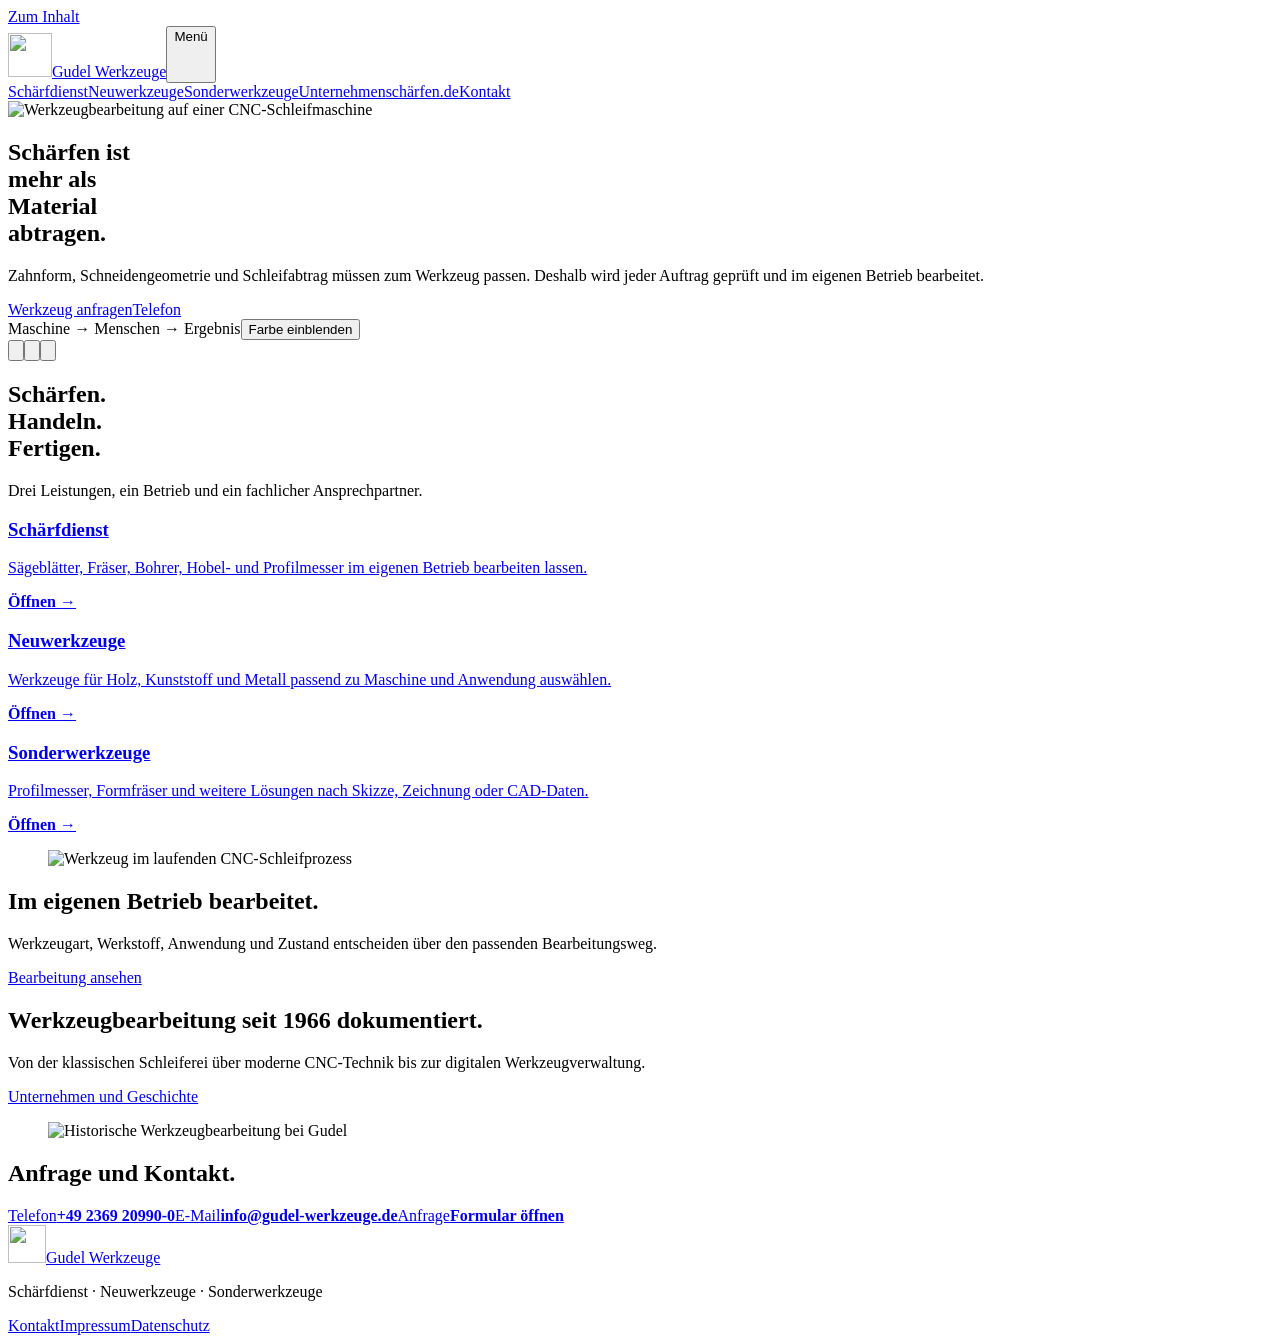
==== commit a4d3341b: "Restore approved V2 Lichtkante design" ====
--- a/docs/index.html
+++ b/docs/index.html
@@ -1,8 +1,14 @@
-<!DOCTYPE html><html lang="de"><head><meta charset="UTF-8"><meta name="viewport" content="width=device-width, initial-scale=1, viewport-fit=cover"><meta name="description" content="Schärfdienst, Neuwerkzeuge und Sonderwerkzeuge für Handwerk und Industrie."><meta name="theme-color" content="#1d1e1e"><title>Schärfdienst und Werkzeuge | Gudel Werkzeuge</title><link rel="stylesheet" href="/gudel-website-preview/_astro/SiteLayout.Bolm1PEv.css"></head><body class="home"><!--
-    THESIS: Ein digitaler Prüftisch zeigt Werkstück, Bearbeitung und Menschen ohne Datenraum-Chrome oder Marketingkulisse.
-    OWN-WORLD: Graphitfarbene Metallflächen, warmes Prüfpapier, feine Konstruktionslinien, Gudel-Orange nur als Prüfmarke; eckige Kanten und kondensierte Werkstatt-Typografie.
-    STORY: Besucher erkennen Schärfdienst, Neu- und Sonderwerkzeuge, sehen reale Belege und wählen Telefon, E-Mail oder Formular.
-    FIRST VIEWPORT: Dunkler Werkstattkopf; darunter links ruhige Aussage auf Prüfpapier, rechts ein dominantes Sägeblatt; drei kleine Beweisbilder und eine klare Kontaktleiste schließen den Bereich.
-    FORM: Verbindliche Nutzerreferenz „Prüftisch“, als stärkste frühere Richtung bestätigt; seed key user-pinned-prueftisch-20260820.
+<!DOCTYPE html><html lang="de"><head><meta charset="UTF-8"><meta name="viewport" content="width=device-width, initial-scale=1, viewport-fit=cover"><meta name="description" content="Schärfdienst, Neuwerkzeuge und Sonderwerkzeuge für Handwerk und Industrie."><meta name="theme-color" content="#161312"><title>Schärfdienst und Werkzeuge | Gudel Werkzeuge</title><link rel="stylesheet" href="/gudel-website-preview/_astro/SiteLayout.CzVAQrLs.css"></head><body class="home v2-page"><!--
+    THESIS: V2 „Schleifbild-Lichtkante“ macht die reale Bearbeitung selbst zur Bühne und verweigert helle Prüftisch-Editorialität sowie Datenraum-Chrome.
+    OWN-WORLD: Tiefes Braun-Schwarz, Gudel-Orange #FE8100, dunkle Pflaume, monochrome Werkstattbilder mit gezielt eingeblendeter Farbe; scharfe eckige Flächen.
+    STORY: Besucher sehen Maschine, Menschen und Ergebnis, verstehen Schärfdienst, Neu- und Sonderwerkzeuge und wählen einen realen Kontaktweg.
+    FIRST VIEWPORT: Vollflächige Maschine, links eine große weiße/orange Aussage, rechts oben die orange Lichtkante, unten rechts drei Bildzustände und links die Hauptaktion.
+    FORM: Nutzerbestätigte V2 „Schleifbild-Lichtkante“; seed key user-pinned-v2-lichtkante-20260820.
     FINISH: unreviewed and undocumented is unfinished; this build ends with the finish review, the verdict, DESIGN.md, and every shipping raster carrying its provenance
-    --><a class="skip-link" href="#inhalt">Zum Inhalt</a><header class="site-header"><a class="brand" href="/gudel-website-preview/" aria-label="Gudel Werkzeuge – Startseite"><img src="/gudel-website-preview/assets/logo.svg" alt="" width="44" height="44"><span>Gudel Werkzeuge</span></a><button class="nav-toggle" type="button" aria-expanded="false" aria-controls="hauptnavigation"><span>Menü</span><svg viewBox="0 0 24 24" aria-hidden="true"><path d="M3 7h18M3 12h18M3 17h18"></path></svg></button><nav id="hauptnavigation" aria-label="Hauptnavigation"><a href="/gudel-website-preview/schaerfdienst/">Schärfdienst</a><a href="/gudel-website-preview/neuwerkzeuge/">Neuwerkzeuge</a><a href="/gudel-website-preview/sonderwerkzeuge/">Sonderwerkzeuge</a><a href="/gudel-website-preview/unternehmen/">Unternehmen</a><a href="/gudel-website-preview/schaerfen-de/">schärfen.de</a><a href="/gudel-website-preview/kontakt/">Kontakt</a></nav></header><main id="inhalt"><section class="bench-hero" aria-labelledby="hero-title" data-design="Prüftisch"><div class="bench-copy"><h1 id="hero-title">Werkzeuge,<br>die wieder<br><strong>präzise arbeiten.</strong></h1><p>Schärfdienst, Neuwerkzeuge und Sonderwerkzeuge für Handwerk und Industrie.</p><a class="primary-link" href="/gudel-website-preview/kontakt/#kontaktformular">Werkzeug anfragen</a></div><figure class="bench-object"><img src="/gudel-website-preview/assets/prueftisch-saegeblatt.webp" alt="Vollständig sichtbares Hartmetall-Kreissägeblatt auf dem Prüftisch" width="1024" height="1024" fetchpriority="high"></figure><div class="bench-proof" aria-label="Werkstatt, Ansprechpartner und Werkzeugergebnis"><figure><img src="/gudel-website-preview/assets/maschinen.jpg" alt="CNC-Schleifmaschine bei der Werkzeugbearbeitung"><figcaption>Maschine und Werkstatt</figcaption></figure><figure><img src="/gudel-website-preview/assets/team.jpg" alt="Christian und Jan Bernd Gudel in der Werkstatt"><figcaption>Menschen und Verantwortung</figcaption></figure><figure><img src="/gudel-website-preview/assets/sonderwerkzeug.jpg" alt="Bearbeitete Schneide eines Sonderwerkzeugs"><figcaption>Werkzeug und Ergebnis</figcaption></figure></div><div class="bench-contact" aria-label="Direkte Kontaktwege"><a href="tel:+492369209900" data-contact-channel="telefon"><span>Telefon</span><strong>+49 2369 20990-0</strong></a><a href="mailto:info@gudel-werkzeuge.de" data-contact-channel="email"><span>E-Mail</span><strong>Nachricht schreiben</strong></a><a href="/gudel-website-preview/kontakt/#kontaktformular" data-contact-channel="anfrage"><span>Anfrage</span><strong>Werkzeug beschreiben</strong></a></div></section><section class="proof-intro" aria-labelledby="proof-title"><header><h2 id="proof-title">Präzision braucht Belege.</h2><p>Reale Bearbeitung, feste Ansprechpartner und sichtbare Ergebnisse aus dem eigenen Betrieb in Dorsten.</p></header><div class="proof-grid"><figure><img src="/gudel-website-preview/assets/schaerfdienst.jpg" alt="Werkzeug im laufenden CNC-Schleifprozess"></figure><article><h3>Im eigenen Betrieb bearbeitet.</h3><p>Werkzeugart, Werkstoff, Anwendung und Zustand entscheiden über den passenden Bearbeitungsweg.</p><a class="text-link" href="/gudel-website-preview/schaerfdienst/">Bearbeitung ansehen</a></article></div></section><section class="service-bench" aria-labelledby="services-title"><header><h2 id="services-title">Drei Wege. Ein fachlicher Ansprechpartner.</h2><p>Wählen Sie das Anliegen – wir klären den passenden nächsten Schritt.</p></header><div class="service-lines"><a href="/gudel-website-preview/schaerfdienst/"><h3>Schärfdienst</h3><p>Sägeblätter, Fräser, Bohrer, Hobel- und Profilmesser im eigenen Betrieb bearbeiten lassen.</p><strong>Schärfdienst ansehen</strong></a><a href="/gudel-website-preview/neuwerkzeuge/"><h3>Neuwerkzeuge</h3><p>Werkzeuge für Holz, Kunststoff und Metall passend zu Maschine und Anwendung auswählen.</p><strong>Werkzeuge ansehen</strong></a><a href="/gudel-website-preview/sonderwerkzeuge/"><h3>Sonderwerkzeuge</h3><p>Profilmesser, Formfräser und weitere Lösungen nach Skizze, Zeichnung oder CAD-Daten.</p><strong>Sonderwerkzeug anfragen</strong></a></div></section><section class="history-teaser"><figure><img src="/gudel-website-preview/assets/historie/historie-1966.webp" alt="Historische Werkzeugbearbeitung bei Gudel"></figure><div><h2>Werkzeugbearbeitung seit 1966 dokumentiert.</h2><p>Von der klassischen Schleiferei über moderne CNC-Technik bis zur digitalen Werkzeugverwaltung.</p><a class="text-link" href="/gudel-website-preview/unternehmen/#geschichte">Unternehmen und Geschichte</a></div></section><section class="contact-strip"><h2>Was soll Ihr Werkzeug leisten?</h2><div class="contact-paths"><a href="tel:+492369209900" data-contact-channel="telefon"><span>Telefon</span><strong>+49 2369 20990-0</strong></a><a href="mailto:info@gudel-werkzeuge.de" data-contact-channel="email"><span>E-Mail</span><strong>info@gudel-werkzeuge.de</strong></a><a href="/gudel-website-preview/kontakt/#kontaktformular" data-contact-channel="anfrage"><span>Anfrage</span><strong>Formular öffnen</strong></a></div></section></main><footer class="site-footer"><a class="brand" href="/gudel-website-preview/"><img src="/gudel-website-preview/assets/logo.svg" alt="" width="38" height="38"><span>Gudel Werkzeuge</span></a><p>Schärfdienst · Neuwerkzeuge · Sonderwerkzeuge</p><div class="footer-links"><a href="/gudel-website-preview/kontakt/">Kontakt</a><a href="/gudel-website-preview/impressum/">Impressum</a><a href="/gudel-website-preview/datenschutz/">Datenschutz</a></div></footer><script type="module">var e=document.querySelector(`.nav-toggle`),t=document.querySelector(`#hauptnavigation`),n=()=>{e?.setAttribute(`aria-expanded`,`false`),t?.classList.remove(`is-open`),document.documentElement.classList.remove(`nav-open`)};e?.addEventListener(`click`,()=>{let n=e.getAttribute(`aria-expanded`)===`true`;e.setAttribute(`aria-expanded`,String(!n)),t?.classList.toggle(`is-open`,!n),document.documentElement.classList.toggle(`nav-open`,!n)}),t?.querySelectorAll(`a`).forEach(e=>e.addEventListener(`click`,n)),addEventListener(`keydown`,t=>{t.key===`Escape`&&(n(),e instanceof HTMLElement&&e.focus())});</script></body></html>+  --><a class="skip-link" href="#inhalt">Zum Inhalt</a><header class="site-header"><a class="brand" href="/gudel-website-preview/" aria-label="Gudel Werkzeuge – Startseite"><img src="/gudel-website-preview/assets/logo.svg" alt="" width="44" height="44"><span>Gudel Werkzeuge</span></a><button class="nav-toggle" type="button" aria-expanded="false" aria-controls="hauptnavigation"><span>Menü</span><svg viewBox="0 0 24 24" aria-hidden="true"><path d="M3 7h18M3 12h18M3 17h18"></path></svg></button><nav id="hauptnavigation" aria-label="Hauptnavigation"><a href="/gudel-website-preview/schaerfdienst/">Schärfdienst</a><a href="/gudel-website-preview/neuwerkzeuge/">Neuwerkzeuge</a><a href="/gudel-website-preview/sonderwerkzeuge/">Sonderwerkzeuge</a><a href="/gudel-website-preview/unternehmen/">Unternehmen</a><a href="/gudel-website-preview/schaerfen-de/">schärfen.de</a><a href="/gudel-website-preview/kontakt/">Kontakt</a></nav></header><main id="inhalt"><section class="v2-hero" aria-labelledby="hero-title" data-design="V2-Lichtkante" data-view="process"><img class="v2-stage" src="/gudel-website-preview/assets/maschinen.jpg" alt="Werkzeugbearbeitung auf einer CNC-Schleifmaschine" width="1600" height="1000" fetchpriority="high"><div class="v2-wash" aria-hidden="true"></div><div class="v2-arc" aria-hidden="true"></div><div class="v2-copy"><h1 id="hero-title">Schärfen ist<br>mehr als<br><span>Material<br>abtragen.</span></h1><p>Zahnform, Schneidengeometrie und Schleifabtrag müssen zum Werkzeug passen. Deshalb wird jeder Auftrag geprüft und im eigenen Betrieb bearbeitet.</p><div class="v2-actions"><a href="/gudel-website-preview/kontakt/#kontaktformular">Werkzeug anfragen</a><a href="tel:+492369209900">Telefon</a></div></div><span class="v2-sequence">Maschine → Menschen → Ergebnis</span><button class="v2-color-toggle" type="button">Farbe einblenden</button><div class="v2-film" role="group" aria-label="Bildauswahl"><button class="v2-thumb active" type="button" aria-label="Maschine zeigen" data-src="/gudel-website-preview/assets/maschinen.jpg" data-alt="Werkzeugbearbeitung auf einer CNC-Schleifmaschine"><img src="/gudel-website-preview/assets/maschinen.jpg" alt=""></button><button class="v2-thumb" type="button" aria-label="Menschen zeigen" data-src="/gudel-website-preview/assets/team.jpg" data-alt="Christian und Jan Bernd Gudel in der Werkstatt"><img src="/gudel-website-preview/assets/team.jpg" alt=""></button><button class="v2-thumb" type="button" aria-label="Ergebnis zeigen" data-src="/gudel-website-preview/assets/sonderwerkzeug.jpg" data-alt="Bearbeitetes Sonderwerkzeug"><img src="/gudel-website-preview/assets/sonderwerkzeug.jpg" alt=""></button></div></section><section class="v2-services" aria-labelledby="services-title"><header><h2 id="services-title">Schärfen.<br>Handeln.<br><span>Fertigen.</span></h2><p>Drei Leistungen, ein Betrieb und ein fachlicher Ansprechpartner.</p></header><div class="v2-service-lines"><a href="/gudel-website-preview/schaerfdienst/"><h3>Schärfdienst</h3><p>Sägeblätter, Fräser, Bohrer, Hobel- und Profilmesser im eigenen Betrieb bearbeiten lassen.</p><strong>Öffnen →</strong></a><a href="/gudel-website-preview/neuwerkzeuge/"><h3>Neuwerkzeuge</h3><p>Werkzeuge für Holz, Kunststoff und Metall passend zu Maschine und Anwendung auswählen.</p><strong>Öffnen →</strong></a><a href="/gudel-website-preview/sonderwerkzeuge/"><h3>Sonderwerkzeuge</h3><p>Profilmesser, Formfräser und weitere Lösungen nach Skizze, Zeichnung oder CAD-Daten.</p><strong>Öffnen →</strong></a></div></section><section class="v2-evidence"><figure><img src="/gudel-website-preview/assets/schaerfdienst.jpg" alt="Werkzeug im laufenden CNC-Schleifprozess"></figure><article><h2>Im eigenen Betrieb bearbeitet.</h2><p>Werkzeugart, Werkstoff, Anwendung und Zustand entscheiden über den passenden Bearbeitungsweg.</p><a class="text-link" href="/gudel-website-preview/schaerfdienst/">Bearbeitung ansehen</a></article></section><section class="v2-history"><div><h2>Werkzeugbearbeitung seit 1966 dokumentiert.</h2><p>Von der klassischen Schleiferei über moderne CNC-Technik bis zur digitalen Werkzeugverwaltung.</p><a class="text-link" href="/gudel-website-preview/unternehmen/#geschichte">Unternehmen und Geschichte</a></div><figure><img src="/gudel-website-preview/assets/historie/historie-1966.webp" alt="Historische Werkzeugbearbeitung bei Gudel"></figure></section><section class="contact-strip"><h2>Anfrage und Kontakt.</h2><div class="contact-paths"><a href="tel:+492369209900" data-contact-channel="telefon"><span>Telefon</span><strong>+49 2369 20990-0</strong></a><a href="mailto:info@gudel-werkzeuge.de" data-contact-channel="email"><span>E-Mail</span><strong>info@gudel-werkzeuge.de</strong></a><a href="/gudel-website-preview/kontakt/#kontaktformular" data-contact-channel="anfrage"><span>Anfrage</span><strong>Formular öffnen</strong></a></div></section></main><footer class="site-footer"><a class="brand" href="/gudel-website-preview/"><img src="/gudel-website-preview/assets/logo.svg" alt="" width="38" height="38"><span>Gudel Werkzeuge</span></a><p>Schärfdienst · Neuwerkzeuge · Sonderwerkzeuge</p><div class="footer-links"><a href="/gudel-website-preview/kontakt/">Kontakt</a><a href="/gudel-website-preview/impressum/">Impressum</a><a href="/gudel-website-preview/datenschutz/">Datenschutz</a></div></footer><script>
+    const toggle=document.querySelector('.nav-toggle'), nav=document.querySelector('#hauptnavigation');
+    const close=()=>{toggle?.setAttribute('aria-expanded','false');nav?.classList.remove('is-open');document.documentElement.classList.remove('nav-open')};
+    toggle?.addEventListener('click',()=>{const open=toggle.getAttribute('aria-expanded')==='true';toggle.setAttribute('aria-expanded',String(!open));nav?.classList.toggle('is-open',!open);document.documentElement.classList.toggle('nav-open',!open)});
+    nav?.querySelectorAll('a').forEach(a=>a.addEventListener('click',close));
+    addEventListener('keydown',e=>{if(e.key==='Escape'){close();toggle?.focus()}});
+  </script></body></html><script type="module">var e=document.querySelector(`.v2-hero`),t=document.querySelector(`.v2-stage`),n=document.querySelector(`.v2-color-toggle`);n?.addEventListener(`click`,()=>{let t=e?.dataset.view===`result`;e&&(e.dataset.view=t?`process`:`result`),n.textContent=t?`Farbe einblenden`:`Schleifbild reduzieren`}),document.querySelectorAll(`.v2-thumb`).forEach(e=>e.addEventListener(`click`,()=>{document.querySelector(`.v2-thumb.active`)?.classList.remove(`active`),e.classList.add(`active`),t&&(t.src=e.dataset.src||t.src,t.alt=e.dataset.alt||``)}));</script>
